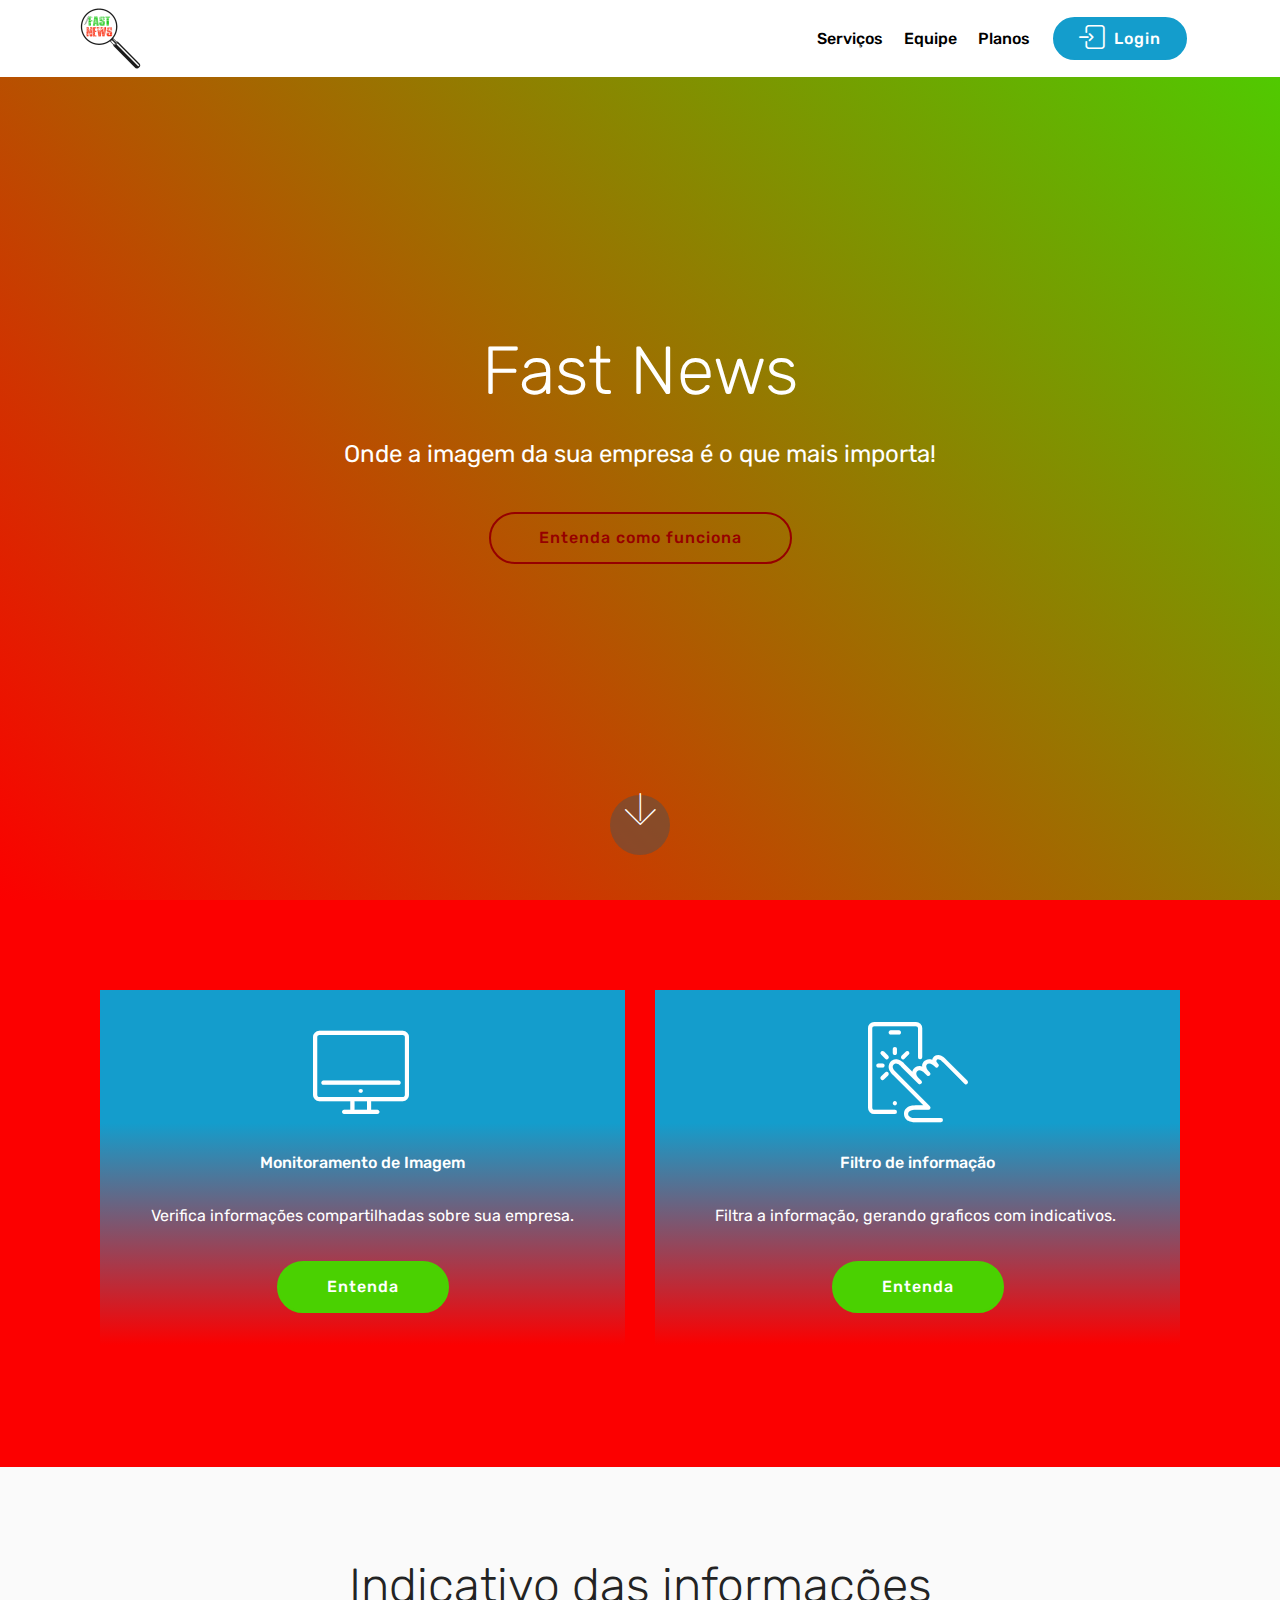
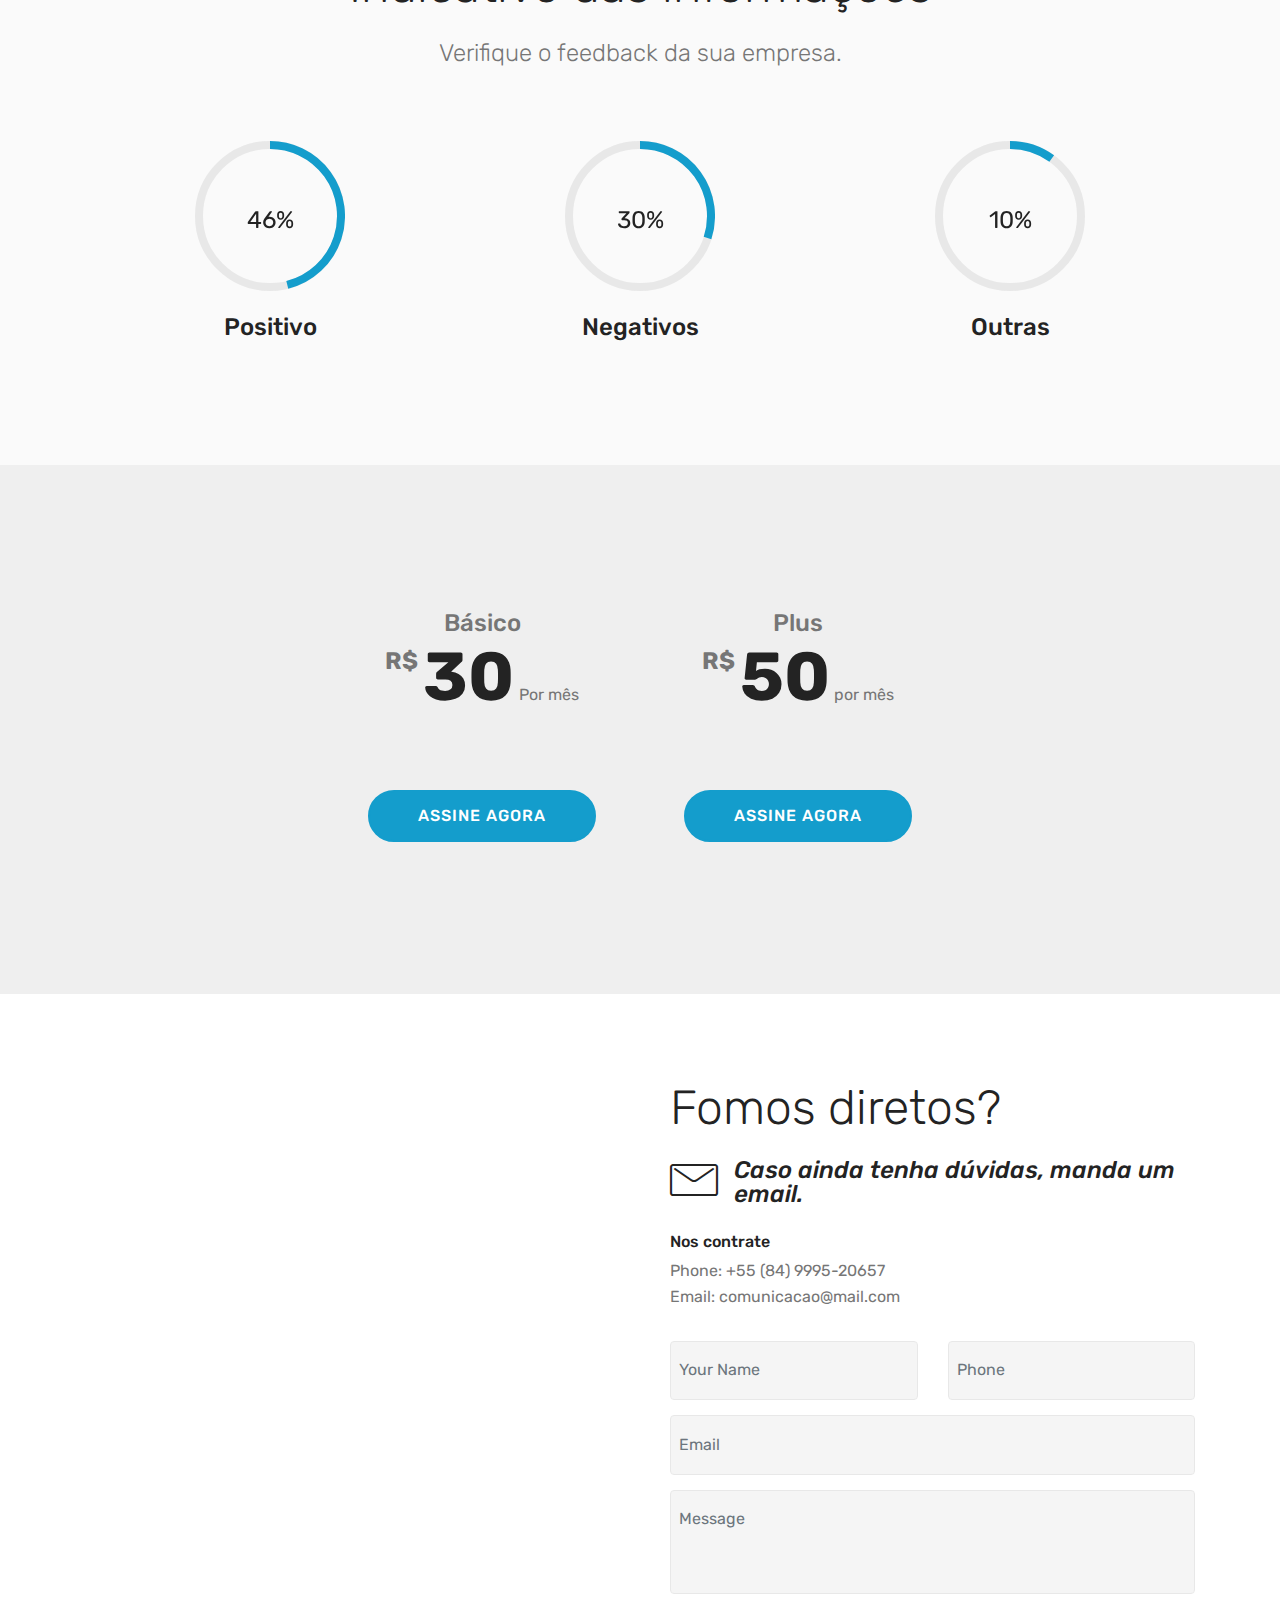
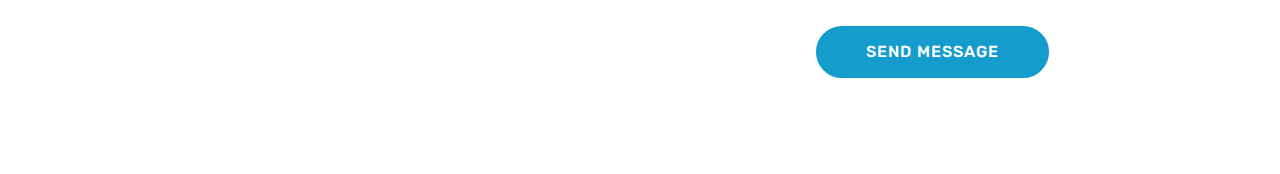
==== index.html @ 72192be5 "create github pages" ====
<!DOCTYPE html>
<html >
<head>
  <!-- Site made with Mobirise Website Builder v4.7.8, https://mobirise.com -->
  <meta charset="UTF-8">
  <meta http-equiv="X-UA-Compatible" content="IE=edge">
  <meta name="generator" content="Mobirise v4.7.8, mobirise.com">
  <meta name="viewport" content="width=device-width, initial-scale=1, minimum-scale=1">
  <link rel="shortcut icon" href="assets/images/espao-reservado-para-texto-1-122x122.png" type="image/x-icon">
  <meta name="description" content="">
  <title>Home</title>
  <link rel="stylesheet" href="assets/web/assets/mobirise-icons/mobirise-icons.css">
  <link rel="stylesheet" href="assets/web/assets/mobirise-icons-bold/mobirise-icons-bold.css">
  <link rel="stylesheet" href="assets/tether/tether.min.css">
  <link rel="stylesheet" href="assets/bootstrap/css/bootstrap.min.css">
  <link rel="stylesheet" href="assets/bootstrap/css/bootstrap-grid.min.css">
  <link rel="stylesheet" href="assets/bootstrap/css/bootstrap-reboot.min.css">
  <link rel="stylesheet" href="assets/dropdown/css/style.css">
  <link rel="stylesheet" href="assets/as-pie-progress/css/progress.min.css">
  <link rel="stylesheet" href="assets/theme/css/style.css">
  <link rel="stylesheet" href="assets/mobirise/css/mbr-additional.css" type="text/css">
  
  
  
</head>
<body>
  <section class="menu cid-rvyR8VO59n" once="menu" id="menu2-a">

    

    <nav class="navbar navbar-expand beta-menu navbar-dropdown align-items-center navbar-fixed-top navbar-toggleable-sm">
        <button class="navbar-toggler navbar-toggler-right" type="button" data-toggle="collapse" data-target="#navbarSupportedContent" aria-controls="navbarSupportedContent" aria-expanded="false" aria-label="Toggle navigation">
            <div class="hamburger">
                <span></span>
                <span></span>
                <span></span>
                <span></span>
            </div>
        </button>
        <div class="menu-logo">
            <div class="navbar-brand">
                <span class="navbar-logo">
                    <a href="https://mobirise.com">
                        <img src="assets/images/espao-reservado-para-texto-1-122x122.png" alt="Mobirise" title="" style="height: 3.8rem;">
                    </a>
                </span>
                
            </div>
        </div>
        <div class="collapse navbar-collapse" id="navbarSupportedContent">
            <ul class="navbar-nav nav-dropdown" data-app-modern-menu="true"><li class="nav-item">
                    <a class="nav-link link text-black display-4" href="index.html#features8-e">
                        Serviços</a>
                </li>
                <li class="nav-item">
                    <a class="nav-link link text-black display-4" href="https://mobirise.com">Equipe</a>
                </li><li class="nav-item"><a class="nav-link link text-black display-4" href="https://mobirise.com">Planos</a></li></ul>
            <div class="navbar-buttons mbr-section-btn"><a class="btn btn-sm btn-primary display-4" href="page2.html"><span class="mbrib-login mbr-iconfont mbr-iconfont-btn"></span>
                    Login</a></div>
        </div>
    </nav>
</section>

<section class="engine"><a href="https://mobirise.me/t">free amp template</a></section><section class="header5 cid-rvyQSeXE10 mbr-fullscreen" id="header5-9">

    

    
    <div class="container">
        <div class="row justify-content-center">
            <div class="mbr-white col-md-10">
                <h1 class="mbr-section-title align-center pb-3 mbr-fonts-style display-1">
                    Fast News</h1>
                <p class="mbr-text align-center display-5 pb-3 mbr-fonts-style">Onde a imagem da sua empresa é o que mais importa!</p>
                <div class="mbr-section-btn align-center"><a class="btn btn-md btn-success-outline display-4" href="https://mobirise.com">Entenda como funciona</a></div>
            </div>
        </div>
    </div>

    <div class="mbr-arrow hidden-sm-down" aria-hidden="true">
        <a href="#next">
            <i class="mbri-down mbr-iconfont"></i>
        </a>
    </div>
</section>

<section class="features8 cid-rvyTvuFlKo" id="features8-e">

    

    

    <div class="container">
        <div class="media-container-row">

            <div class="card  col-12 col-md-6">
                <div class="card-img">
                    <span class="mbri-desktop mbr-iconfont"></span>
                </div>
                <div class="card-box align-center">
                    <h4 class="card-title mbr-fonts-style display-7">Monitoramento de Imagem</h4>
                    <p class="mbr-text mbr-fonts-style display-7">Verifica informações compartilhadas sobre sua empresa.</p>
                    <div class="mbr-section-btn text-center"><a href="page1.html" class="btn btn-secondary display-4" target="_blank">Entenda</a></div>
                </div>
            </div>

            <div class="card  col-12 col-md-6">
                <div class="card-img">
                    <span class="mbri-touch mbr-iconfont"></span>
                </div>
                <div class="card-box align-center">
                    <h4 class="card-title mbr-fonts-style display-7">Filtro de informação</h4>
                    <p class="mbr-text mbr-fonts-style display-7">Filtra a informação, gerando graficos com indicativos.&nbsp;</p>
                    <div class="mbr-section-btn text-center"><a href="page1.html" class="btn btn-secondary display-4">Entenda</a></div>
                </div>
            </div>

            

            
        </div>
    </div>
</section>

<section class="progress-bars3 cid-rvy4sWvHmE" id="progress-bars3-4">
 
     

    
    
    <div class="container">
        <h2 class="mbr-section-title pb-3 align-center mbr-fonts-style display-2">Indicativo das informações</h2>

        <h3 class="mbr-section-subtitle mbr-fonts-style display-5">Verifique o feedback da sua empresa.</h3>
    
        <div class="media-container-row pt-5 mt-2">
            <div class="card p-3 align-center">
                <div class="wrap">
                    <div class="pie_progress progress1" role="progressbar" data-goal="60">
                        <p class="pie_progress__number mbr-fonts-style display-5"></p>
                    </div>
                </div> 
                <div class="mbr-crt-title pt-3">
                    <h4 class="card-title py-2 mbr-fonts-style display-5">Positivo</h4>
                </div>                 
            </div>

            <div class="card p-3 align-center">
                <div class="wrap">
                    <div class="pie_progress progress2" role="progressbar" data-goal="30">
                        <p class="pie_progress__number mbr-fonts-style display-5">30%</p>
                    </div>
                </div> 
                <div class="mbr-crt-title pt-3">
                    <h4 class="card-title py-2 mbr-fonts-style display-5">Negativos</h4>
                </div>                 
            </div>

            <div class="card p-3 align-center">
                <div class="wrap">
                    <div class="pie_progress progress3" role="progressbar" data-goal="10">
                        <p class="pie_progress__number mbr-fonts-style display-5"></p>
                    </div>
                </div> 
                <div class="mbr-crt-title pt-3">
                    <h4 class="card-title py-2 mbr-fonts-style display-5">Outras</h4>
                </div>                 
            </div>

            

            

            
        </div>
</div></section>

<section class="cid-rvz2AwuQO3" id="pricing-tables2-o">

    

    

    <div class="container">
        <div class="media-container-row">

            <div class="plan col-12 mx-2 my-2 justify-content-center col-lg-6">
                <div class="plan-header text-center pt-5">
                    <h3 class="plan-title mbr-fonts-style display-5">Básico</h3>
                    <div class="plan-price">
                        <span class="price-value mbr-fonts-style display-5">R$
                        </span>
                        <span class="price-figure mbr-fonts-style display-1">
                            30</span>
                        <small class="price-term mbr-fonts-style display-7">Por mês</small>
                    </div>
                </div>
                <div class="plan-body">
                    <div class="plan-list align-center">
                        <ul class="list-group list-group-flush mbr-fonts-style display-7">
                            <li class="list-group-item"><br></li>
                        </ul>
                    </div>
                    <div class="mbr-section-btn text-center py-4 pb-5"><a href="https://mobirise.com" class="btn btn-primary display-4">ASSINE AGORA</a></div>
                </div>
            </div>

            <div class="plan col-12 mx-2 my-2 justify-content-center col-lg-6">
                <div class="plan-header text-center pt-5">
                    <h3 class="plan-title mbr-fonts-style display-5">Plus</h3>
                    <div class="plan-price">
                        <span class="price-value mbr-fonts-style display-5">R$
                        </span>
                        <span class="price-figure mbr-fonts-style display-1">50</span>
                        <small class="price-term mbr-fonts-style display-7">
                            por mês</small>
                    </div>
                </div>
                <div class="plan-body">
                    <div class="plan-list align-center">
                        <ul class="list-group list-group-flush mbr-fonts-style display-7">
                            <li class="list-group-item"><br></li>
                        </ul>
                    </div>
                    <div class="mbr-section-btn text-center py-4 pb-5"><a href="https://mobirise.com" class="btn btn-primary display-4">ASSINE AGORA</a></div>
                </div>
            </div>

            

            

        </div>
    </div>
</section>

<section class="mbr-section form4 cid-rvy4Gw2lWZ" id="form4-7">

    

    
    <div class="container">
        <div class="row">
            <div class="col-md-6">
                <div class="google-map"><iframe frameborder="0" style="border:0" src="https://www.google.com/maps/embed/v1/place?key=AIzaSyA0Dx_boXQiwvdz8sJHoYeZNVTdoWONYkU&amp;q=place_id:ChIJn6wOs6lZwokRLKy1iqRcoKw" allowfullscreen=""></iframe></div>
            </div>
            <div class="col-md-6">
                <h2 class="pb-3 align-left mbr-fonts-style display-2">Fomos diretos?</h2>
                <div>
                    <div class="icon-block pb-3">
                        <span class="icon-block__icon">
                            <span class="mbri-letter mbr-iconfont"></span>
                        </span>
                        <h4 class="icon-block__title align-left mbr-fonts-style display-5">Caso ainda tenha dúvidas, manda um email. &nbsp; &nbsp; &nbsp; &nbsp; &nbsp; &nbsp; &nbsp; &nbsp; &nbsp; &nbsp; &nbsp; &nbsp;&nbsp;</h4>
                    </div>
                    <div class="icon-contacts pb-3">
                        <h5 class="align-left mbr-fonts-style display-7">Nos contrate</h5>
                        <p class="mbr-text align-left mbr-fonts-style display-7">
                            Phone: +55 (84) 9995-20657&nbsp;<br>
                            Email: comunicacao@mail.com
                        </p>
                    </div>
                </div>
                <div data-form-type="formoid">
                    <div data-form-alert="" hidden="">
                        Thanks for filling out the form!
                    </div>
                    <form class="block mbr-form" action="https://mobirise.com/" method="post" data-form-title="Mobirise Form"><input type="hidden" name="email" data-form-email="true" value="7XKiMMpXlpI8r9iSjfx5j03VUP4z5zx4WGXvn+EgsCKGvr4nBtjDeHppDe7qPMsvtSfUFv7aDuS1c4GFySQS6CIJ7yRPTfT+sizSH+1KPOCTevb4cJmLQtVgHOD85yC5" data-form-field="Email">
                        <div class="row">
                            <div class="col-md-6 multi-horizontal" data-for="name">
                                <input type="text" class="form-control input" name="name" data-form-field="Name" placeholder="Your Name" required="" id="name-form4-7">
                            </div>
                            <div class="col-md-6 multi-horizontal" data-for="phone">
                                <input type="text" class="form-control input" name="phone" data-form-field="Phone" placeholder="Phone" required="" id="phone-form4-7">
                            </div>
                            <div class="col-md-12" data-for="email">
                                <input type="text" class="form-control input" name="email" data-form-field="Email" placeholder="Email" required="" id="email-form4-7">
                            </div>
                            <div class="col-md-12" data-for="message">
                                <textarea class="form-control input" name="message" rows="3" data-form-field="Message" placeholder="Message" style="resize:none" id="message-form4-7"></textarea>
                            </div>
                            <div class="input-group-btn col-md-12" style="margin-top: 10px;">
                                <button href="" type="submit" class="btn btn-primary btn-form display-4">SEND MESSAGE</button>
                            </div>
                        </div>
                    </form>
                </div>
            </div>
        </div>
    </div>
</section>


  <script src="assets/web/assets/jquery/jquery.min.js"></script>
  <script src="assets/popper/popper.min.js"></script>
  <script src="assets/tether/tether.min.js"></script>
  <script src="assets/bootstrap/js/bootstrap.min.js"></script>
  <script src="assets/dropdown/js/script.min.js"></script>
  <script src="assets/touchswipe/jquery.touch-swipe.min.js"></script>
  <script src="assets/as-pie-progress/jquery-as-pie-progress.min.js"></script>
  <script src="assets/smoothscroll/smooth-scroll.js"></script>
  <script src="assets/theme/js/script.js"></script>
  <script src="assets/formoid/formoid.min.js"></script>
  
  
</body>
</html>
---- assets/web/assets/mobirise-icons/mobirise-icons.css ----
@font-face {
  font-family: 'MobiriseIcons';
  src:  url('mobirise-icons.eot?spat4u');
  src:  url('mobirise-icons.eot?spat4u#iefix') format('embedded-opentype'),
    url('mobirise-icons.ttf?spat4u') format('truetype'),
    url('mobirise-icons.woff?spat4u') format('woff'),
    url('mobirise-icons.svg?spat4u#MobiriseIcons') format('svg');
  font-weight: normal;
  font-style: normal;
}

[class^="mbri-"], [class*=" mbri-"] {
  /* use !important to prevent issues with browser extensions that change fonts */
  font-family: MobiriseIcons !important;
  speak: none;
  font-style: normal;
  font-weight: normal;
  font-variant: normal;
  text-transform: none;
  line-height: 1;

  /* Better Font Rendering =========== */
  -webkit-font-smoothing: antialiased;
  -moz-osx-font-smoothing: grayscale;
}

.mbri-add-submenu:before {
  content: "\e900";
}
.mbri-alert:before {
  content: "\e901";
}
.mbri-align-center:before {
  content: "\e902";
}
.mbri-align-justify:before {
  content: "\e903";
}
.mbri-align-left:before {
  content: "\e904";
}
.mbri-align-right:before {
  content: "\e905";
}
.mbri-android:before {
  content: "\e906";
}
.mbri-apple:before {
  content: "\e907";
}
.mbri-arrow-down:before {
  content: "\e908";
}
.mbri-arrow-next:before {
  content: "\e909";
}
.mbri-arrow-prev:before {
  content: "\e90a";
}
.mbri-arrow-up:before {
  content: "\e90b";
}
.mbri-bold:before {
  content: "\e90c";
}
.mbri-bookmark:before {
  content: "\e90d";
}
.mbri-bootstrap:before {
  content: "\e90e";
}
.mbri-briefcase:before {
  content: "\e90f";
}
.mbri-browse:before {
  content: "\e910";
}
.mbri-bulleted-list:before {
  content: "\e911";
}
.mbri-calendar:before {
  content: "\e912";
}
.mbri-camera:before {
  content: "\e913";
}
.mbri-cart-add:before {
  content: "\e914";
}
.mbri-cart-full:before {
  content: "\e915";
}
.mbri-cash:before {
  content: "\e916";
}
.mbri-change-style:before {
  content: "\e917";
}
.mbri-chat:before {
  content: "\e918";
}
.mbri-clock:before {
  content: "\e919";
}
.mbri-close:before {
  content: "\e91a";
}
.mbri-cloud:before {
  content: "\e91b";
}
.mbri-code:before {
  content: "\e91c";
}
.mbri-contact-form:before {
  content: "\e91d";
}
.mbri-credit-card:before {
  content: "\e91e";
}
.mbri-cursor-click:before {
  content: "\e91f";
}
.mbri-cust-feedback:before {
  content: "\e920";
}
.mbri-database:before {
  content: "\e921";
}
.mbri-delivery:before {
  content: "\e922";
}
.mbri-desktop:before {
  content: "\e923";
}
.mbri-devices:before {
  content: "\e924";
}
.mbri-down:before {
  content: "\e925";
}
.mbri-download:before {
  content: "\e989";
}
.mbri-drag-n-drop:before {
  content: "\e927";
}
.mbri-drag-n-drop2:before {
  content: "\e928";
}
.mbri-edit:before {
  content: "\e929";
}
.mbri-edit2:before {
  content: "\e92a";
}
.mbri-error:before {
  content: "\e92b";
}
.mbri-extension:before {
  content: "\e92c";
}
.mbri-features:before {
  content: "\e92d";
}
.mbri-file:before {
  content: "\e92e";
}
.mbri-flag:before {
  content: "\e92f";
}
.mbri-folder:before {
  content: "\e930";
}
.mbri-gift:before {
  content: "\e931";
}
.mbri-github:before {
  content: "\e932";
}
.mbri-globe:before {
  content: "\e933";
}
.mbri-globe-2:before {
  content: "\e934";
}
.mbri-growing-chart:before {
  content: "\e935";
}
.mbri-hearth:before {
  content: "\e936";
}
.mbri-help:before {
  content: "\e937";
}
.mbri-home:before {
  content: "\e938";
}
.mbri-hot-cup:before {
  content: "\e939";
}
.mbri-idea:before {
  content: "\e93a";
}
.mbri-image-gallery:before {
  content: "\e93b";
}
.mbri-image-slider:before {
  content: "\e93c";
}
.mbri-info:before {
  content: "\e93d";
}
.mbri-italic:before {
  content: "\e93e";
}
.mbri-key:before {
  content: "\e93f";
}
.mbri-laptop:before {
  content: "\e940";
}
.mbri-layers:before {
  content: "\e941";
}
.mbri-left-right:before {
  content: "\e942";
}
.mbri-left:before {
  content: "\e943";
}
.mbri-letter:before {
  content: "\e944";
}
.mbri-like:before {
  content: "\e945";
}
.mbri-link:before {
  content: "\e946";
}
.mbri-lock:before {
  content: "\e947";
}
.mbri-login:before {
  content: "\e948";
}
.mbri-logout:before {
  content: "\e949";
}
.mbri-magic-stick:before {
  content: "\e94a";
}
.mbri-map-pin:before {
  content: "\e94b";
}
.mbri-menu:before {
  content: "\e94c";
}
.mbri-mobile:before {
  content: "\e94d";
}
.mbri-mobile2:before {
  content: "\e94e";
}
.mbri-mobirise:before {
  content: "\e94f";
}
.mbri-more-horizontal:before {
  content: "\e950";
}
.mbri-more-vertical:before {
  content: "\e951";
}
.mbri-music:before {
  content: "\e952";
}
.mbri-new-file:before {
  content: "\e953";
}
.mbri-numbered-list:before {
  content: "\e954";
}
.mbri-opened-folder:before {
  content: "\e955";
}
.mbri-pages:before {
  content: "\e956";
}
.mbri-paper-plane:before {
  content: "\e957";
}
.mbri-paperclip:before {
  content: "\e958";
}
.mbri-photo:before {
  content: "\e959";
}
.mbri-photos:before {
  content: "\e95a";
}
.mbri-pin:before {
  content: "\e95b";
}
.mbri-play:before {
  content: "\e95c";
}
.mbri-plus:before {
  content: "\e95d";
}
.mbri-preview:before {
  content: "\e95e";
}
.mbri-print:before {
  content: "\e95f";
}
.mbri-protect:before {
  content: "\e960";
}
.mbri-question:before {
  content: "\e961";
}
.mbri-quote-left:before {
  content: "\e962";
}
.mbri-quote-right:before {
  content: "\e963";
}
.mbri-refresh:before {
  content: "\e964";
}
.mbri-responsive:before {
  content: "\e965";
}
.mbri-right:before {
  content: "\e966";
}
.mbri-rocket:before {
  content: "\e967";
}
.mbri-sad-face:before {
  content: "\e968";
}
.mbri-sale:before {
  content: "\e969";
}
.mbri-save:before {
  content: "\e96a";
}
.mbri-search:before {
  content: "\e96b";
}
.mbri-setting:before {
  content: "\e96c";
}
.mbri-setting2:before {
  content: "\e96d";
}
.mbri-setting3:before {
  content: "\e96e";
}
.mbri-share:before {
  content: "\e96f";
}
.mbri-shopping-bag:before {
  content: "\e970";
}
.mbri-shopping-basket:before {
  content: "\e971";
}
.mbri-shopping-cart:before {
  content: "\e972";
}
.mbri-sites:before {
  content: "\e973";
}
.mbri-smile-face:before {
  content: "\e974";
}
.mbri-speed:before {
  content: "\e975";
}
.mbri-star:before {
  content: "\e976";
}
.mbri-success:before {
  content: "\e977";
}
.mbri-sun:before {
  content: "\e978";
}
.mbri-sun2:before {
  content: "\e979";
}
.mbri-tablet:before {
  content: "\e97a";
}
.mbri-tablet-vertical:before {
  content: "\e97b";
}
.mbri-target:before {
  content: "\e97c";
}
.mbri-timer:before {
  content: "\e97d";
}
.mbri-to-ftp:before {
  content: "\e97e";
}
.mbri-to-local-drive:before {
  content: "\e97f";
}
.mbri-touch-swipe:before {
  content: "\e980";
}
.mbri-touch:before {
  content: "\e981";
}
.mbri-trash:before {
  content: "\e982";
}
.mbri-underline:before {
  content: "\e983";
}
.mbri-unlink:before {
  content: "\e984";
}
.mbri-unlock:before {
  content: "\e985";
}
.mbri-up-down:before {
  content: "\e986";
}
.mbri-up:before {
  content: "\e987";
}
.mbri-update:before {
  content: "\e988";
}
.mbri-upload:before {
 content: "\e926"; 
}
.mbri-user:before {
  content: "\e98a";
}
.mbri-user2:before {
  content: "\e98b";
}
.mbri-users:before {
  content: "\e98c";
}
.mbri-video:before {
  content: "\e98d";
}
.mbri-video-play:before {
  content: "\e98e";
}
.mbri-watch:before {
  content: "\e98f";
}
.mbri-website-theme:before {
  content: "\e990";
}
.mbri-wifi:before {
  content: "\e991";
}
.mbri-windows:before {
  content: "\e992";
}
.mbri-zoom-out:before {
  content: "\e993";
}
.mbri-redo:before {
  content: "\e994";
}
.mbri-undo:before {
  content: "\e995";
}
---- assets/web/assets/mobirise-icons-bold/mobirise-icons-bold.css ----
@font-face {
  font-family: 'mobirise-icons-bold';
  src:  url('mobirise-icons-bold.eot?m1l4yr');
  src:  url('mobirise-icons-bold.eot?m1l4yr#iefix') format('embedded-opentype'),
    url('mobirise-icons-bold.ttf?m1l4yr') format('truetype'),
    url('mobirise-icons-bold.woff?m1l4yr') format('woff'),
    url('mobirise-icons-bold.svg?m1l4yr#mobirise-icons-bold') format('svg');
  font-weight: normal;
  font-style: normal;
}

[class^="mbrib-"], [class*="mbrib-"] {
  /* use !important to prevent issues with browser extensions that change fonts */
  font-family: 'mobirise-icons-bold' !important;
  speak: none;
  font-style: normal;
  font-weight: normal;
  font-variant: normal;
  text-transform: none;
  line-height: 1;

  /* Better Font Rendering =========== */
  -webkit-font-smoothing: antialiased;
  -moz-osx-font-smoothing: grayscale;
}

.mbrib-add-submenu:before {
  content: "\e900";
}
.mbrib-alert:before {
  content: "\e901";
}
.mbrib-align-center:before {
  content: "\e902";
}
.mbrib-align-justify:before {
  content: "\e903";
}
.mbrib-align-left:before {
  content: "\e904";
}
.mbrib-align-right:before {
  content: "\e905";
}
.mbrib-android:before {
  content: "\e906";
}
.mbrib-apple:before {
  content: "\e907";
}
.mbrib-arrow-down:before {
  content: "\e908";
}
.mbrib-arrow-next:before {
  content: "\e909";
}
.mbrib-arrow-prev:before {
  content: "\e90a";
}
.mbrib-arrow-up:before {
  content: "\e90b";
}
.mbrib-bold:before {
  content: "\e90c";
}
.mbrib-bookmark:before {
  content: "\e90d";
}
.mbrib-bootstrap:before {
  content: "\e90e";
}
.mbrib-briefcase:before {
  content: "\e90f";
}
.mbrib-browse:before {
  content: "\e910";
}
.mbrib-bulleted-list:before {
  content: "\e911";
}
.mbrib-calendar:before {
  content: "\e912";
}
.mbrib-camera:before {
  content: "\e913";
}
.mbrib-cart-add:before {
  content: "\e914";
}
.mbrib-cart-full:before {
  content: "\e915";
}
.mbrib-cash:before {
  content: "\e916";
}
.mbrib-change-style:before {
  content: "\e917";
}
.mbrib-chat:before {
  content: "\e918";
}
.mbrib-clock:before {
  content: "\e919";
}
.mbrib-close:before {
  content: "\e91a";
}
.mbrib-cloud:before {
  content: "\e91b";
}
.mbrib-code:before {
  content: "\e91c";
}
.mbrib-contact-form:before {
  content: "\e91d";
}
.mbrib-credit-card:before {
  content: "\e91e";
}
.mbrib-cursor-click:before {
  content: "\e91f";
}
.mbrib-cust-feedback:before {
  content: "\e920";
}
.mbrib-database:before {
  content: "\e921";
}
.mbrib-delivery:before {
  content: "\e922";
}
.mbrib-desktop:before {
  content: "\e923";
}
.mbrib-devices:before {
  content: "\e924";
}
.mbrib-down:before {
  content: "\e925";
}
.mbrib-download:before {
  content: "\e926";
}
.mbrib-drag-n-drop:before {
  content: "\e927";
}
.mbrib-drag-n-drop2:before {
  content: "\e928";
}
.mbrib-edit:before {
  content: "\e929";
}
.mbrib-edit2:before {
  content: "\e92a";
}
.mbrib-error:before {
  content: "\e92b";
}
.mbrib-extension:before {
  content: "\e92c";
}
.mbrib-features:before {
  content: "\e92d";
}
.mbrib-file:before {
  content: "\e92e";
}
.mbrib-flag:before {
  content: "\e92f";
}
.mbrib-folder:before {
  content: "\e930";
}
.mbrib-gift:before {
  content: "\e931";
}
.mbrib-github:before {
  content: "\e932";
}
.mbrib-globe-2:before {
  content: "\e933";
}
.mbrib-globe:before {
  content: "\e934";
}
.mbrib-growing-chart:before {
  content: "\e935";
}
.mbrib-hearth:before {
  content: "\e936";
}
.mbrib-help:before {
  content: "\e937";
}
.mbrib-home:before {
  content: "\e938";
}
.mbrib-hot-cup:before {
  content: "\e939";
}
.mbrib-idea:before {
  content: "\e93a";
}
.mbrib-image-gallery:before {
  content: "\e93b";
}
.mbrib-image-slider:before {
  content: "\e93c";
}
.mbrib-info:before {
  content: "\e93d";
}
.mbrib-italic:before {
  content: "\e93e";
}
.mbrib-key:before {
  content: "\e93f";
}
.mbrib-laptop:before {
  content: "\e940";
}
.mbrib-layers:before {
  content: "\e941";
}
.mbrib-left-right:before {
  content: "\e942";
}
.mbrib-left:before {
  content: "\e943";
}
.mbrib-letter:before {
  content: "\e944";
}
.mbrib-like:before {
  content: "\e945";
}
.mbrib-link:before {
  content: "\e946";
}
.mbrib-lock:before {
  content: "\e947";
}
.mbrib-login:before {
  content: "\e948";
}
.mbrib-logout:before {
  content: "\e949";
}
.mbrib-magic-stick:before {
  content: "\e94a";
}
.mbrib-map-pin:before {
  content: "\e94b";
}
.mbrib-menu:before {
  content: "\e94c";
}
.mbrib-mobile:before {
  content: "\e94d";
}
.mbrib-mobile2:before {
  content: "\e94e";
}
.mbrib-mobirise:before {
  content: "\e94f";
}
.mbrib-more-horizontal:before {
  content: "\e950";
}
.mbrib-more-vertical:before {
  content: "\e951";
}
.mbrib-music:before {
  content: "\e952";
}
.mbrib-new-file:before {
  content: "\e953";
}
.mbrib-numbered-list:before {
  content: "\e954";
}
.mbrib-opened-folder:before {
  content: "\e955";
}
.mbrib-pages:before {
  content: "\e956";
}
.mbrib-paper-plane:before {
  content: "\e957";
}
.mbrib-paperclip:before {
  content: "\e958";
}
.mbrib-photo:before {
  content: "\e959";
}
.mbrib-photos:before {
  content: "\e95a";
}
.mbrib-pin:before {
  content: "\e95b";
}
.mbrib-play:before {
  content: "\e95c";
}
.mbrib-plus:before {
  content: "\e95d";
}
.mbrib-preview:before {
  content: "\e95e";
}
.mbrib-print:before {
  content: "\e95f";
}
.mbrib-protect:before {
  content: "\e960";
}
.mbrib-question:before {
  content: "\e961";
}
.mbrib-quote-left:before {
  content: "\e962";
}
.mbrib-quote-right:before {
  content: "\e963";
}
.mbrib-redo:before {
  content: "\e964";
}
.mbrib-refresh:before {
  content: "\e965";
}
.mbrib-responsive:before {
  content: "\e966";
}
.mbrib-right:before {
  content: "\e967";
}
.mbrib-rocket:before {
  content: "\e968";
}
.mbrib-sad-face:before {
  content: "\e969";
}
.mbrib-sale:before {
  content: "\e96a";
}
.mbrib-save:before {
  content: "\e96b";
}
.mbrib-search:before {
  content: "\e96c";
}
.mbrib-setting:before {
  content: "\e96d";
}
.mbrib-setting2:before {
  content: "\e96e";
}
.mbrib-setting3:before {
  content: "\e96f";
}
.mbrib-share:before {
  content: "\e970";
}
.mbrib-shopping-bag:before {
  content: "\e971";
}
.mbrib-shopping-basket:before {
  content: "\e972";
}
.mbrib-shopping-cart:before {
  content: "\e973";
}
.mbrib-sites:before {
  content: "\e974";
}
.mbrib-smile-face:before {
  content: "\e975";
}
.mbrib-speed:before {
  content: "\e976";
}
.mbrib-star:before {
  content: "\e977";
}
.mbrib-success:before {
  content: "\e978";
}
.mbrib-sun:before {
  content: "\e979";
}
.mbrib-sun2:before {
  content: "\e97a";
}
.mbrib-tablet-vertical:before {
  content: "\e97b";
}
.mbrib-tablet:before {
  content: "\e97c";
}
.mbrib-target:before {
  content: "\e97d";
}
.mbrib-timer:before {
  content: "\e97e";
}
.mbrib-to-ftp:before {
  content: "\e97f";
}
.mbrib-to-local-drive:before {
  content: "\e980";
}
.mbrib-touch-swipe:before {
  content: "\e981";
}
.mbrib-touch:before {
  content: "\e982";
}
.mbrib-trash:before {
  content: "\e983";
}
.mbrib-underline:before {
  content: "\e984";
}
.mbrib-undo:before {
  content: "\e985";
}
.mbrib-unlink:before {
  content: "\e986";
}
.mbrib-unlock:before {
  content: "\e987";
}
.mbrib-up-down:before {
  content: "\e988";
}
.mbrib-up:before {
  content: "\e989";
}
.mbrib-update:before {
  content: "\e98a";
}
.mbrib-upload:before {
  content: "\e98b";
}
.mbrib-user:before {
  content: "\e98c";
}
.mbrib-user2:before {
  content: "\e98d";
}
.mbrib-users:before {
  content: "\e98e";
}
.mbrib-video-play:before {
  content: "\e98f";
}
.mbrib-video:before {
  content: "\e990";
}
.mbrib-watch:before {
  content: "\e991";
}
.mbrib-website-theme:before {
  content: "\e992";
}
.mbrib-wifi:before {
  content: "\e993";
}
.mbrib-windows:before {
  content: "\e994";
}
.mbrib-zoom-out:before {
  content: "\e995";
}
---- assets/dropdown/css/style.css ----
.navbar-dropdown {
  left: 0;
  padding: 0;
  position: absolute;
  right: 0;
  top: 0;
  transition: all 0.45s ease;
  z-index: 1030;
  background: #282828; }
  .navbar-dropdown .navbar-logo {
    margin-right: 0.8rem;
    transition: margin 0.3s ease-in-out;
    vertical-align: middle; }
    .navbar-dropdown .navbar-logo img {
      height: 3.125rem;
      transition: all 0.3s ease-in-out; }
    .navbar-dropdown .navbar-logo.mbr-iconfont {
      font-size: 3.125rem;
      line-height: 3.125rem; }
  .navbar-dropdown .navbar-caption {
    font-weight: 700;
    white-space: normal;
    vertical-align: -4px;
    line-height: 3.125rem !important; }
    .navbar-dropdown .navbar-caption, .navbar-dropdown .navbar-caption:hover {
      color: inherit;
      text-decoration: none; }
  .navbar-dropdown .mbr-iconfont + .navbar-caption {
    vertical-align: -1px; }
  .navbar-dropdown.navbar-fixed-top {
    position: fixed; }
  .navbar-dropdown .navbar-brand span {
    vertical-align: -4px; }
  .navbar-dropdown.bg-color.transparent {
    background: none; }
  .navbar-dropdown.navbar-short .navbar-brand {
    padding: 0.625rem 0; }
    .navbar-dropdown.navbar-short .navbar-brand span {
      vertical-align: -1px; }
  .navbar-dropdown.navbar-short .navbar-caption {
    line-height: 2.375rem !important;
    vertical-align: -2px; }
  .navbar-dropdown.navbar-short .navbar-logo {
    margin-right: 0.5rem; }
    .navbar-dropdown.navbar-short .navbar-logo img {
      height: 2.375rem; }
    .navbar-dropdown.navbar-short .navbar-logo.mbr-iconfont {
      font-size: 2.375rem;
      line-height: 2.375rem; }
  .navbar-dropdown.navbar-short .mbr-table-cell {
    height: 3.625rem; }
  .navbar-dropdown .navbar-close {
    left: 0.6875rem;
    position: fixed;
    top: 0.75rem;
    z-index: 1000; }
  .navbar-dropdown .hamburger-icon {
    content: "";
    display: inline-block;
    vertical-align: middle;
    width: 16px;
    -webkit-box-shadow: 0 -6px 0 1px #282828,0 0 0 1px #282828,0 6px 0 1px #282828;
    -moz-box-shadow: 0 -6px 0 1px #282828,0 0 0 1px #282828,0 6px 0 1px #282828;
    box-shadow: 0 -6px 0 1px #282828,0 0 0 1px #282828,0 6px 0 1px #282828; }

.dropdown-menu .dropdown-toggle[data-toggle="dropdown-submenu"]::after {
  border-bottom: 0.35em solid transparent;
  border-left: 0.35em solid;
  border-right: 0;
  border-top: 0.35em solid transparent;
  margin-left: 0.3rem; }

.dropdown-menu .dropdown-item:focus {
  outline: 0; }

.nav-dropdown {
  font-size: 0.75rem;
  font-weight: 500;
  height: auto !important; }
  .nav-dropdown .nav-btn {
    padding-left: 1rem; }
  .nav-dropdown .link {
    margin: .667em 1.667em;
    font-weight: 500;
    padding: 0;
    transition: color .2s ease-in-out; }
    .nav-dropdown .link.dropdown-toggle {
      margin-right: 2.583em; }
      .nav-dropdown .link.dropdown-toggle::after {
        margin-left: .25rem;
        border-top: 0.35em solid;
        border-right: 0.35em solid transparent;
        border-left: 0.35em solid transparent;
        border-bottom: 0; }
      .nav-dropdown .link.dropdown-toggle[aria-expanded="true"] {
        margin: 0;
        padding: 0.667em 3.263em  0.667em 1.667em; }
  .nav-dropdown .link::after,
  .nav-dropdown .dropdown-item::after {
    color: inherit; }
  .nav-dropdown .btn {
    font-size: 0.75rem;
    font-weight: 700;
    letter-spacing: 0;
    margin-bottom: 0;
    padding-left: 1.25rem;
    padding-right: 1.25rem; }
  .nav-dropdown .dropdown-menu {
    border-radius: 0;
    border: 0;
    left: 0;
    margin: 0;
    padding-bottom: 1.25rem;
    padding-top: 1.25rem;
    position: relative; }
  .nav-dropdown .dropdown-submenu {
    margin-left: 0.125rem;
    top: 0; }
  .nav-dropdown .dropdown-item {
    font-weight: 500;
    line-height: 2;
    padding: 0.3846em 4.615em 0.3846em 1.5385em;
    position: relative;
    transition: color .2s ease-in-out, background-color .2s ease-in-out; }
    .nav-dropdown .dropdown-item::after {
      margin-top: -0.3077em;
      position: absolute;
      right: 1.1538em;
      top: 50%; }
    .nav-dropdown .dropdown-item:focus, .nav-dropdown .dropdown-item:hover {
      background: none; }

@media (max-width: 767px) {
  .nav-dropdown.navbar-toggleable-sm {
    bottom: 0;
    display: none;
    left: 0;
    overflow-x: hidden;
    position: fixed;
    top: 0;
    transform: translateX(-100%);
    -ms-transform: translateX(-100%);
    -webkit-transform: translateX(-100%);
    width: 18.75rem;
    z-index: 999; } }
.nav-dropdown.navbar-toggleable-xl {
  bottom: 0;
  display: none;
  left: 0;
  overflow-x: hidden;
  position: fixed;
  top: 0;
  transform: translateX(-100%);
  -ms-transform: translateX(-100%);
  -webkit-transform: translateX(-100%);
  width: 18.75rem;
  z-index: 999; }

.nav-dropdown-sm {
  display: block !important;
  overflow-x: hidden;
  overflow: auto;
  padding-top: 3.875rem; }
  .nav-dropdown-sm::after {
    content: "";
    display: block;
    height: 3rem;
    width: 100%; }
  .nav-dropdown-sm.collapse.in ~ .navbar-close {
    display: block !important; }
  .nav-dropdown-sm.collapsing, .nav-dropdown-sm.collapse.in {
    transform: translateX(0);
    -ms-transform: translateX(0);
    -webkit-transform: translateX(0);
    transition: all 0.25s ease-out;
    -webkit-transition: all 0.25s ease-out;
    background: #282828; }
  .nav-dropdown-sm.collapsing[aria-expanded="false"] {
    transform: translateX(-100%);
    -ms-transform: translateX(-100%);
    -webkit-transform: translateX(-100%); }
  .nav-dropdown-sm .nav-item {
    display: block;
    margin-left: 0 !important;
    padding-left: 0; }
  .nav-dropdown-sm .link,
  .nav-dropdown-sm .dropdown-item {
    border-top: 1px dotted rgba(255, 255, 255, 0.1);
    font-size: 0.8125rem;
    line-height: 1.6;
    margin: 0 !important;
    padding: 0.875rem 2.4rem 0.875rem 1.5625rem !important;
    position: relative;
    white-space: normal; }
    .nav-dropdown-sm .link:focus, .nav-dropdown-sm .link:hover,
    .nav-dropdown-sm .dropdown-item:focus,
    .nav-dropdown-sm .dropdown-item:hover {
      background: rgba(0, 0, 0, 0.2) !important;
      color: #c0a375; }
  .nav-dropdown-sm .nav-btn {
    position: relative;
    padding: 1.5625rem 1.5625rem 0 1.5625rem; }
    .nav-dropdown-sm .nav-btn::before {
      border-top: 1px dotted rgba(255, 255, 255, 0.1);
      content: "";
      left: 0;
      position: absolute;
      top: 0;
      width: 100%; }
    .nav-dropdown-sm .nav-btn + .nav-btn {
      padding-top: 0.625rem; }
      .nav-dropdown-sm .nav-btn + .nav-btn::before {
        display: none; }
  .nav-dropdown-sm .btn {
    padding: 0.625rem 0; }
  .nav-dropdown-sm .dropdown-toggle[data-toggle="dropdown-submenu"]::after {
    margin-left: .25rem;
    border-top: 0.35em solid;
    border-right: 0.35em solid transparent;
    border-left: 0.35em solid transparent;
    border-bottom: 0; }
  .nav-dropdown-sm .dropdown-toggle[data-toggle="dropdown-submenu"][aria-expanded="true"]::after {
    border-top: 0;
    border-right: 0.35em solid transparent;
    border-left: 0.35em solid transparent;
    border-bottom: 0.35em solid; }
  .nav-dropdown-sm .dropdown-menu {
    margin: 0;
    padding: 0;
    position: relative;
    top: 0;
    left: 0;
    width: 100%;
    border: 0;
    float: none;
    border-radius: 0;
    background: none; }
  .nav-dropdown-sm .dropdown-submenu {
    left: 100%;
    margin-left: 0.125rem;
    margin-top: -1.25rem;
    top: 0; }

.navbar-toggleable-sm .nav-dropdown .dropdown-menu {
  position: absolute; }

.navbar-toggleable-sm .nav-dropdown .dropdown-submenu {
  left: 100%;
  margin-left: 0.125rem;
  margin-top: -1.25rem;
  top: 0; }

.navbar-toggleable-sm.opened .nav-dropdown .dropdown-menu {
  position: relative; }

.navbar-toggleable-sm.opened .nav-dropdown .dropdown-submenu {
  left: 0;
  margin-left: 00rem;
  margin-top: 0rem;
  top: 0; }

.is-builder .nav-dropdown.collapsing {
  transition: none !important; }

/*# sourceMappingURL=style.css.map */
---- assets/as-pie-progress/css/progress.min.css ----
/**
* jQuery asPieProgress
* A jQuery plugin that animate the progress bar
* Compiled: Fri Sep 02 2016 14:07:00 GMT+0800 (CST)
* @version v0.3.4
* @link https://github.com/amazingSurge/jquery-asPieProgress
* @copyright LGPL-3.0
*/
.pie_progress{position:relative;text-align:center;-webkit-transform-style:preserve-3d;transform-style:preserve-3d}.pie_progress svg{margin:0 auto}.pie_progress__content,.pie_progress__icon,.pie_progress__label,.pie_progress__number{position:absolute;top:50%;left:0;width:100%;-webkit-transform:translateY(-50%);-ms-transform:translateY(-50%);transform:translateY(-50%)}.pie_progress__number{font-size:42px}.pie_progress__label{margin-top:32px;font-size:12px}.pie_progress__svg{position:relative;display:inline-block;width:100%;padding-bottom:100%;overflow:hidden;vertical-align:middle}.pie_progress__svg svg{position:absolute;top:0;left:0;display:inline-block}
---- assets/theme/css/style.css ----
/*!
 * Mobirise v4 theme (https://mobirise.com/)
 * Copyright 2017 Mobirise
 */
section {
  background-color: #eeeeee; }

section,
.container,
.container-fluid {
  position: relative;
  word-wrap: break-word; }

a.mbr-iconfont:hover {
  text-decoration: none; }

.article .lead p, .article .lead ul, .article .lead ol, .article .lead pre, .article .lead blockquote {
  margin-bottom: 0; }

a {
  font-style: normal;
  font-weight: 400;
  cursor: pointer; }
  a, a:hover {
    text-decoration: none; }

figure {
  margin-bottom: 0; }

body {
  color: #232323; }

h1, h2, h3, h4, h5, h6,
.h1, .h2, .h3, .h4, .h5, .h6,
.display-1, .display-2, .display-3, .display-4 {
  line-height: 1;
  word-break: break-word;
  word-wrap: break-word; }

b, strong {
  font-weight: bold; }

blockquote {
  padding: 10px 0 10px 20px;
  position: relative;
  border-left: 2px solid;
  border-color: #ff3366; }

input:-webkit-autofill, input:-webkit-autofill:hover, input:-webkit-autofill:focus, input:-webkit-autofill:active {
  transition-delay: 9999s;
  transition-property: background-color, color; }

textarea[type="hidden"] {
  display: none; }

body {
  position: relative; }

section {
  background-position: 50% 50%;
  background-repeat: no-repeat;
  background-size: cover; }
  section .mbr-background-video,
  section .mbr-background-video-preview {
    position: absolute;
    bottom: 0;
    left: 0;
    right: 0;
    top: 0; }

.hidden {
  visibility: hidden; }

.mbr-z-index20 {
  z-index: 20; }

/*! Base colors */
.mbr-white {
  color: #ffffff; }

.mbr-black {
  color: #000000; }

.mbr-bg-white {
  background-color: #ffffff; }

.mbr-bg-black {
  background-color: #000000; }

/*! Text-aligns */
.align-left {
  text-align: left; }

.align-center {
  text-align: center; }

.align-right {
  text-align: right; }

@media (max-width: 767px) {
  .align-left, .align-center, .align-right, .mbr-section-btn, .mbr-section-title {
    text-align: center; } }
/*! Font-weight  */
.mbr-light {
  font-weight: 300; }

.mbr-regular {
  font-weight: 400; }

.mbr-semibold {
  font-weight: 500; }

.mbr-bold {
  font-weight: 700; }

/*! Media  */
.media-size-item {
  -webkit-flex: 1 1 auto;
  -moz-flex: 1 1 auto;
  -ms-flex: 1 1 auto;
  -o-flex: 1 1 auto;
  flex: 1 1 auto; }

.media-content {
  -webkit-flex-basis: 100%;
  flex-basis: 100%; }

.media-container-row {
  display: -ms-flexbox;
  display: -webkit-flex;
  display: flex;
  -webkit-flex-direction: row;
  -ms-flex-direction: row;
  flex-direction: row;
  -webkit-flex-wrap: wrap;
  -ms-flex-wrap: wrap;
  flex-wrap: wrap;
  -webkit-justify-content: center;
  -ms-flex-pack: center;
  justify-content: center;
  -webkit-align-content: center;
  -ms-flex-line-pack: center;
  align-content: center;
  -webkit-align-items: start;
  -ms-flex-align: start;
  align-items: start; }
  .media-container-row .media-size-item {
    width: 400px; }

.media-container-column {
  display: -ms-flexbox;
  display: -webkit-flex;
  display: flex;
  -webkit-flex-direction: column;
  -ms-flex-direction: column;
  flex-direction: column;
  -webkit-flex-wrap: wrap;
  -ms-flex-wrap: wrap;
  flex-wrap: wrap;
  -webkit-justify-content: center;
  -ms-flex-pack: center;
  justify-content: center;
  -webkit-align-content: center;
  -ms-flex-line-pack: center;
  align-content: center;
  -webkit-align-items: stretch;
  -ms-flex-align: stretch;
  align-items: stretch; }
  .media-container-column > * {
    width: 100%; }

@media (min-width: 992px) {
  .media-container-row {
    -webkit-flex-wrap: nowrap;
    -ms-flex-wrap: nowrap;
    flex-wrap: nowrap; } }
figure {
  overflow: hidden; }

figure[mbr-media-size] {
  transition: width 0.1s; }

.mbr-figure img, .mbr-figure iframe {
  display: block;
  width: 100%; }

.card {
  background-color: transparent;
  border: none; }

.card-img {
  text-align: center;
  flex-shrink: 0; }

.media {
  max-width: 100%;
  margin: 0 auto; }

.mbr-figure {
  -ms-flex-item-align: center;
  -ms-grid-row-align: center;
  -webkit-align-self: center;
  align-self: center; }

.media-container > div {
  max-width: 100%; }

.mbr-figure img, .card-img img {
  width: 100%; }

@media (max-width: 991px) {
  .media-size-item {
    width: auto !important; }

  .media {
    width: auto; }

  .mbr-figure {
    width: 100% !important; } }
/*! Buttons */
.mbr-section-btn {
  margin-left: -.25rem;
  margin-right: -.25rem;
  font-size: 0; }

nav .mbr-section-btn {
  margin-left: 0rem;
  margin-right: 0rem; }

/*! Btn icon margin */
.btn .mbr-iconfont, .btn.btn-sm .mbr-iconfont {
  cursor: pointer;
  margin-right: 0.5rem; }

.btn.btn-md .mbr-iconfont, .btn.btn-md .mbr-iconfont {
  margin-right: 0.8rem; }

.mbr-regular {
  font-weight: 400; }

.mbr-semibold {
  font-weight: 500; }

.mbr-bold {
  font-weight: 700; }

[type="submit"] {
  -webkit-appearance: none; }

/*! Full-screen */
.mbr-fullscreen .mbr-overlay {
  min-height: 100vh; }

.mbr-fullscreen {
  display: flex;
  display: -webkit-flex;
  display: -moz-flex;
  display: -ms-flex;
  display: -o-flex;
  align-items: center;
  -webkit-align-items: center;
  min-height: 100vh;
  padding-top: 3rem;
  padding-bottom: 3rem; }

/*! Map */
.map {
  height: 25rem;
  position: relative; }
  .map iframe {
    width: 100%;
    height: 100%; }

/* Form */
.form-asterisk {
  font-family: initial;
  position: absolute;
  top: -2px;
  font-weight: normal; }

/*! Scroll to top arrow */
.mbr-arrow-up {
  bottom: 25px;
  right: 90px;
  position: fixed;
  text-align: right;
  z-index: 5000;
  color: #ffffff;
  font-size: 32px;
  transform: rotate(180deg);
  -webkit-transform: rotate(180deg); }

.mbr-arrow-up a {
  background: rgba(0, 0, 0, 0.2);
  border-radius: 3px;
  color: #fff;
  display: inline-block;
  height: 60px;
  width: 60px;
  outline-style: none !important;
  position: relative;
  text-decoration: none;
  transition: all .3s ease-in-out;
  cursor: pointer;
  text-align: center; }
  .mbr-arrow-up a:hover {
    background-color: rgba(0, 0, 0, 0.4); }
  .mbr-arrow-up a i {
    line-height: 60px; }

.mbr-arrow-up-icon {
  display: block;
  color: #fff; }

.mbr-arrow-up-icon::before {
  content: "\203a";
  display: inline-block;
  font-family: serif;
  font-size: 32px;
  line-height: 1;
  font-style: normal;
  position: relative;
  top: 6px;
  left: -4px;
  -webkit-transform: rotate(-90deg);
  transform: rotate(-90deg); }

/*! Arrow Down */
.mbr-arrow {
  position: absolute;
  bottom: 45px;
  left: 50%;
  width: 60px;
  height: 60px;
  cursor: pointer;
  background-color: rgba(80, 80, 80, 0.5);
  border-radius: 50%;
  -webkit-transform: translateX(-50%);
  transform: translateX(-50%); }
  .mbr-arrow > a {
    display: inline-block;
    text-decoration: none;
    outline-style: none;
    -webkit-animation: arrowdown 1.7s ease-in-out infinite;
    animation: arrowdown 1.7s ease-in-out infinite; }
    .mbr-arrow > a > i {
      position: absolute;
      top: -2px;
      left: 15px;
      font-size: 2rem; }

@keyframes arrowdown {
  0% {
    transform: translateY(0px);
    -webkit-transform: translateY(0px); }
  50% {
    transform: translateY(-5px);
    -webkit-transform: translateY(-5px); }
  100% {
    transform: translateY(0px);
    -webkit-transform: translateY(0px); } }
@-webkit-keyframes arrowdown {
  0% {
    transform: translateY(0px);
    -webkit-transform: translateY(0px); }
  50% {
    transform: translateY(-5px);
    -webkit-transform: translateY(-5px); }
  100% {
    transform: translateY(0px);
    -webkit-transform: translateY(0px); } }
@media (max-width: 500px) {
  .mbr-arrow-up {
    left: 50%;
    right: auto;
    transform: translateX(-50%) rotate(180deg);
    -webkit-transform: translateX(-50%) rotate(180deg); } }
/*Gradients animation*/
@keyframes gradient-animation {
  from {
    background-position: 0% 100%;
    animation-timing-function: ease-in-out; }
  to {
    background-position: 100% 0%;
    animation-timing-function: ease-in-out; } }
@-webkit-keyframes gradient-animation {
  from {
    background-position: 0% 100%;
    animation-timing-function: ease-in-out; }
  to {
    background-position: 100% 0%;
    animation-timing-function: ease-in-out; } }
.bg-gradient {
  background-size: 200% 200%;
  animation: gradient-animation 5s infinite alternate;
  -webkit-animation: gradient-animation 5s infinite alternate; }

.menu .navbar-brand {
  display: -webkit-flex; }
  .menu .navbar-brand span {
    display: flex;
    display: -webkit-flex; }
  .menu .navbar-brand .navbar-caption-wrap {
    display: -webkit-flex; }
  .menu .navbar-brand .navbar-logo img {
    display: -webkit-flex; }
@media (min-width: 768px) and (max-width: 991px) {
  .menu .navbar-toggleable-sm .navbar-nav {
    display: -webkit-box;
    display: -webkit-flex;
    display: -ms-flexbox; } }
@media (min-width: 992px) {
  .menu .navbar-nav.nav-dropdown {
    display: -webkit-flex; }
  .menu .navbar-toggleable-sm .navbar-collapse {
    display: -webkit-flex !important; } }

/*# sourceMappingURL=style.css.map */
.engine {
	position: absolute;
	text-indent: -2400px;
	text-align: center;
	padding: 0;
	top: 0;
	left: -2400px;
}
---- assets/mobirise/css/mbr-additional.css ----
@import url(https://fonts.googleapis.com/css?family=Rubik:300,300i,400,400i,500,500i,700,700i,900,900i);





body {
  font-style: normal;
  line-height: 1.5;
}
.mbr-section-title {
  font-style: normal;
  line-height: 1.2;
}
.mbr-section-subtitle {
  line-height: 1.3;
}
.mbr-text {
  font-style: normal;
  line-height: 1.6;
}
.display-1 {
  font-family: 'Rubik', sans-serif;
  font-size: 4.25rem;
}
.display-1 > .mbr-iconfont {
  font-size: 6.8rem;
}
.display-2 {
  font-family: 'Rubik', sans-serif;
  font-size: 3rem;
}
.display-2 > .mbr-iconfont {
  font-size: 4.8rem;
}
.display-4 {
  font-family: 'Rubik', sans-serif;
  font-size: 1rem;
}
.display-4 > .mbr-iconfont {
  font-size: 1.6rem;
}
.display-5 {
  font-family: 'Rubik', sans-serif;
  font-size: 1.5rem;
}
.display-5 > .mbr-iconfont {
  font-size: 2.4rem;
}
.display-7 {
  font-family: 'Rubik', sans-serif;
  font-size: 1rem;
}
.display-7 > .mbr-iconfont {
  font-size: 1.6rem;
}
/* ---- Fluid typography for mobile devices ---- */
/* 1.4 - font scale ratio ( bootstrap == 1.42857 ) */
/* 100vw - current viewport width */
/* (48 - 20)  48 == 48rem == 768px, 20 == 20rem == 320px(minimal supported viewport) */
/* 0.65 - min scale variable, may vary */
@media (max-width: 768px) {
  .display-1 {
    font-size: 3.4rem;
    font-size: calc( 2.1374999999999997rem + (4.25 - 2.1374999999999997) * ((100vw - 20rem) / (48 - 20)));
    line-height: calc( 1.4 * (2.1374999999999997rem + (4.25 - 2.1374999999999997) * ((100vw - 20rem) / (48 - 20))));
  }
  .display-2 {
    font-size: 2.4rem;
    font-size: calc( 1.7rem + (3 - 1.7) * ((100vw - 20rem) / (48 - 20)));
    line-height: calc( 1.4 * (1.7rem + (3 - 1.7) * ((100vw - 20rem) / (48 - 20))));
  }
  .display-4 {
    font-size: 0.8rem;
    font-size: calc( 1rem + (1 - 1) * ((100vw - 20rem) / (48 - 20)));
    line-height: calc( 1.4 * (1rem + (1 - 1) * ((100vw - 20rem) / (48 - 20))));
  }
  .display-5 {
    font-size: 1.2rem;
    font-size: calc( 1.175rem + (1.5 - 1.175) * ((100vw - 20rem) / (48 - 20)));
    line-height: calc( 1.4 * (1.175rem + (1.5 - 1.175) * ((100vw - 20rem) / (48 - 20))));
  }
}
/* Buttons */
.btn {
  font-weight: 500;
  border-width: 2px;
  font-style: normal;
  letter-spacing: 1px;
  margin: .4rem .8rem;
  white-space: normal;
  -webkit-transition: all 0.3s ease-in-out;
  -moz-transition: all 0.3s ease-in-out;
  transition: all 0.3s ease-in-out;
  padding: 1rem 3rem;
  border-radius: 3px;
  display: inline-flex;
  align-items: center;
  justify-content: center;
  word-break: break-word;
}
.btn-sm {
  font-weight: 500;
  letter-spacing: 1px;
  -webkit-transition: all 0.3s ease-in-out;
  -moz-transition: all 0.3s ease-in-out;
  transition: all 0.3s ease-in-out;
  padding: 0.6rem 1.5rem;
  border-radius: 3px;
}
.btn-md {
  font-weight: 500;
  letter-spacing: 1px;
  margin: .4rem .8rem !important;
  -webkit-transition: all 0.3s ease-in-out;
  -moz-transition: all 0.3s ease-in-out;
  transition: all 0.3s ease-in-out;
  padding: 1rem 3rem;
  border-radius: 3px;
}
.btn-lg {
  font-weight: 500;
  letter-spacing: 1px;
  margin: .4rem .8rem !important;
  -webkit-transition: all 0.3s ease-in-out;
  -moz-transition: all 0.3s ease-in-out;
  transition: all 0.3s ease-in-out;
  padding: 1.2rem 3.2rem;
  border-radius: 3px;
}
.bg-primary {
  background-color: #149dcc !important;
}
.bg-success {
  background-color: #fc0000 !important;
}
.bg-info {
  background-color: #82786e !important;
}
.bg-warning {
  background-color: #879a9f !important;
}
.bg-danger {
  background-color: #b1a374 !important;
}
.btn-primary,
.btn-primary:active {
  background-color: #149dcc !important;
  border-color: #149dcc !important;
  color: #ffffff !important;
}
.btn-primary:hover,
.btn-primary:focus,
.btn-primary.focus,
.btn-primary.active {
  color: #ffffff !important;
  background-color: #0d6786 !important;
  border-color: #0d6786 !important;
}
.btn-primary.disabled,
.btn-primary:disabled {
  color: #ffffff !important;
  background-color: #0d6786 !important;
  border-color: #0d6786 !important;
}
.btn-secondary,
.btn-secondary:active {
  background-color: #4ad101 !important;
  border-color: #4ad101 !important;
  color: #ffffff !important;
}
.btn-secondary:hover,
.btn-secondary:focus,
.btn-secondary.focus,
.btn-secondary.active {
  color: #ffffff !important;
  background-color: #2f8501 !important;
  border-color: #2f8501 !important;
}
.btn-secondary.disabled,
.btn-secondary:disabled {
  color: #ffffff !important;
  background-color: #2f8501 !important;
  border-color: #2f8501 !important;
}
.btn-info,
.btn-info:active {
  background-color: #82786e !important;
  border-color: #82786e !important;
  color: #ffffff !important;
}
.btn-info:hover,
.btn-info:focus,
.btn-info.focus,
.btn-info.active {
  color: #ffffff !important;
  background-color: #59524b !important;
  border-color: #59524b !important;
}
.btn-info.disabled,
.btn-info:disabled {
  color: #ffffff !important;
  background-color: #59524b !important;
  border-color: #59524b !important;
}
.btn-success,
.btn-success:active {
  background-color: #fc0000 !important;
  border-color: #fc0000 !important;
  color: #ffffff !important;
}
.btn-success:hover,
.btn-success:focus,
.btn-success.focus,
.btn-success.active {
  color: #ffffff !important;
  background-color: #b00000 !important;
  border-color: #b00000 !important;
}
.btn-success.disabled,
.btn-success:disabled {
  color: #ffffff !important;
  background-color: #b00000 !important;
  border-color: #b00000 !important;
}
.btn-warning,
.btn-warning:active {
  background-color: #879a9f !important;
  border-color: #879a9f !important;
  color: #ffffff !important;
}
.btn-warning:hover,
.btn-warning:focus,
.btn-warning.focus,
.btn-warning.active {
  color: #ffffff !important;
  background-color: #617479 !important;
  border-color: #617479 !important;
}
.btn-warning.disabled,
.btn-warning:disabled {
  color: #ffffff !important;
  background-color: #617479 !important;
  border-color: #617479 !important;
}
.btn-danger,
.btn-danger:active {
  background-color: #b1a374 !important;
  border-color: #b1a374 !important;
  color: #ffffff !important;
}
.btn-danger:hover,
.btn-danger:focus,
.btn-danger.focus,
.btn-danger.active {
  color: #ffffff !important;
  background-color: #8b7d4e !important;
  border-color: #8b7d4e !important;
}
.btn-danger.disabled,
.btn-danger:disabled {
  color: #ffffff !important;
  background-color: #8b7d4e !important;
  border-color: #8b7d4e !important;
}
.btn-white {
  color: #333333 !important;
}
.btn-white,
.btn-white:active {
  background-color: #ffffff !important;
  border-color: #ffffff !important;
  color: #808080 !important;
}
.btn-white:hover,
.btn-white:focus,
.btn-white.focus,
.btn-white.active {
  color: #808080 !important;
  background-color: #d9d9d9 !important;
  border-color: #d9d9d9 !important;
}
.btn-white.disabled,
.btn-white:disabled {
  color: #808080 !important;
  background-color: #d9d9d9 !important;
  border-color: #d9d9d9 !important;
}
.btn-black,
.btn-black:active {
  background-color: #333333 !important;
  border-color: #333333 !important;
  color: #ffffff !important;
}
.btn-black:hover,
.btn-black:focus,
.btn-black.focus,
.btn-black.active {
  color: #ffffff !important;
  background-color: #0d0d0d !important;
  border-color: #0d0d0d !important;
}
.btn-black.disabled,
.btn-black:disabled {
  color: #ffffff !important;
  background-color: #0d0d0d !important;
  border-color: #0d0d0d !important;
}
.btn-primary-outline,
.btn-primary-outline:active {
  background: none;
  border-color: #0b566f;
  color: #0b566f;
}
.btn-primary-outline:hover,
.btn-primary-outline:focus,
.btn-primary-outline.focus,
.btn-primary-outline.active {
  color: #ffffff;
  background-color: #149dcc;
  border-color: #149dcc;
}
.btn-primary-outline.disabled,
.btn-primary-outline:disabled {
  color: #ffffff !important;
  background-color: #149dcc !important;
  border-color: #149dcc !important;
}
.btn-secondary-outline,
.btn-secondary-outline:active {
  background: none;
  border-color: #266b01;
  color: #266b01;
}
.btn-secondary-outline:hover,
.btn-secondary-outline:focus,
.btn-secondary-outline.focus,
.btn-secondary-outline.active {
  color: #ffffff;
  background-color: #4ad101;
  border-color: #4ad101;
}
.btn-secondary-outline.disabled,
.btn-secondary-outline:disabled {
  color: #ffffff !important;
  background-color: #4ad101 !important;
  border-color: #4ad101 !important;
}
.btn-info-outline,
.btn-info-outline:active {
  background: none;
  border-color: #4b453f;
  color: #4b453f;
}
.btn-info-outline:hover,
.btn-info-outline:focus,
.btn-info-outline.focus,
.btn-info-outline.active {
  color: #ffffff;
  background-color: #82786e;
  border-color: #82786e;
}
.btn-info-outline.disabled,
.btn-info-outline:disabled {
  color: #ffffff !important;
  background-color: #82786e !important;
  border-color: #82786e !important;
}
.btn-success-outline,
.btn-success-outline:active {
  background: none;
  border-color: #960000;
  color: #960000;
}
.btn-success-outline:hover,
.btn-success-outline:focus,
.btn-success-outline.focus,
.btn-success-outline.active {
  color: #ffffff;
  background-color: #fc0000;
  border-color: #fc0000;
}
.btn-success-outline.disabled,
.btn-success-outline:disabled {
  color: #ffffff !important;
  background-color: #fc0000 !important;
  border-color: #fc0000 !important;
}
.btn-warning-outline,
.btn-warning-outline:active {
  background: none;
  border-color: #55666b;
  color: #55666b;
}
.btn-warning-outline:hover,
.btn-warning-outline:focus,
.btn-warning-outline.focus,
.btn-warning-outline.active {
  color: #ffffff;
  background-color: #879a9f;
  border-color: #879a9f;
}
.btn-warning-outline.disabled,
.btn-warning-outline:disabled {
  color: #ffffff !important;
  background-color: #879a9f !important;
  border-color: #879a9f !important;
}
.btn-danger-outline,
.btn-danger-outline:active {
  background: none;
  border-color: #7a6e45;
  color: #7a6e45;
}
.btn-danger-outline:hover,
.btn-danger-outline:focus,
.btn-danger-outline.focus,
.btn-danger-outline.active {
  color: #ffffff;
  background-color: #b1a374;
  border-color: #b1a374;
}
.btn-danger-outline.disabled,
.btn-danger-outline:disabled {
  color: #ffffff !important;
  background-color: #b1a374 !important;
  border-color: #b1a374 !important;
}
.btn-black-outline,
.btn-black-outline:active {
  background: none;
  border-color: #000000;
  color: #000000;
}
.btn-black-outline:hover,
.btn-black-outline:focus,
.btn-black-outline.focus,
.btn-black-outline.active {
  color: #ffffff;
  background-color: #333333;
  border-color: #333333;
}
.btn-black-outline.disabled,
.btn-black-outline:disabled {
  color: #ffffff !important;
  background-color: #333333 !important;
  border-color: #333333 !important;
}
.btn-white-outline,
.btn-white-outline:active,
.btn-white-outline.active {
  background: none;
  border-color: #ffffff;
  color: #ffffff;
}
.btn-white-outline:hover,
.btn-white-outline:focus,
.btn-white-outline.focus {
  color: #333333;
  background-color: #ffffff;
  border-color: #ffffff;
}
.text-primary {
  color: #149dcc !important;
}
.text-secondary {
  color: #4ad101 !important;
}
.text-success {
  color: #fc0000 !important;
}
.text-info {
  color: #82786e !important;
}
.text-warning {
  color: #879a9f !important;
}
.text-danger {
  color: #b1a374 !important;
}
.text-white {
  color: #ffffff !important;
}
.text-black {
  color: #000000 !important;
}
a.text-primary:hover,
a.text-primary:focus {
  color: #0b566f !important;
}
a.text-secondary:hover,
a.text-secondary:focus {
  color: #266b01 !important;
}
a.text-success:hover,
a.text-success:focus {
  color: #960000 !important;
}
a.text-info:hover,
a.text-info:focus {
  color: #4b453f !important;
}
a.text-warning:hover,
a.text-warning:focus {
  color: #55666b !important;
}
a.text-danger:hover,
a.text-danger:focus {
  color: #7a6e45 !important;
}
a.text-white:hover,
a.text-white:focus {
  color: #b3b3b3 !important;
}
a.text-black:hover,
a.text-black:focus {
  color: #4d4d4d !important;
}
.alert-success {
  background-color: #70c770;
}
.alert-info {
  background-color: #82786e;
}
.alert-warning {
  background-color: #879a9f;
}
.alert-danger {
  background-color: #b1a374;
}
.mbr-section-btn a.btn:not(.btn-form) {
  border-radius: 100px;
}
.mbr-section-btn a.btn:not(.btn-form):hover,
.mbr-section-btn a.btn:not(.btn-form):focus {
  box-shadow: none !important;
}
.mbr-section-btn a.btn:not(.btn-form):hover,
.mbr-section-btn a.btn:not(.btn-form):focus {
  box-shadow: 0 10px 40px 0 rgba(0, 0, 0, 0.2) !important;
  -webkit-box-shadow: 0 10px 40px 0 rgba(0, 0, 0, 0.2) !important;
}
.mbr-gallery-filter li a {
  border-radius: 100px !important;
}
.mbr-gallery-filter li.active .btn {
  background-color: #149dcc;
  border-color: #149dcc;
  color: #ffffff;
}
.mbr-gallery-filter li.active .btn:focus {
  box-shadow: none;
}
.nav-tabs .nav-link {
  border-radius: 100px !important;
}
.btn-form {
  border-radius: 0;
}
.btn-form:hover {
  cursor: pointer;
}
a,
a:hover {
  color: #149dcc;
}
.mbr-plan-header.bg-primary .mbr-plan-subtitle,
.mbr-plan-header.bg-primary .mbr-plan-price-desc {
  color: #b4e6f8;
}
.mbr-plan-header.bg-success .mbr-plan-subtitle,
.mbr-plan-header.bg-success .mbr-plan-price-desc {
  color: #ffc9c9;
}
.mbr-plan-header.bg-info .mbr-plan-subtitle,
.mbr-plan-header.bg-info .mbr-plan-price-desc {
  color: #beb8b2;
}
.mbr-plan-header.bg-warning .mbr-plan-subtitle,
.mbr-plan-header.bg-warning .mbr-plan-price-desc {
  color: #ced6d8;
}
.mbr-plan-header.bg-danger .mbr-plan-subtitle,
.mbr-plan-header.bg-danger .mbr-plan-price-desc {
  color: #dfd9c6;
}
/* Scroll to top button*/
.scrollToTop_wraper {
  display: none;
}
#scrollToTop a i:before {
  content: '';
  position: absolute;
  height: 40%;
  top: 25%;
  background: #fff;
  width: 2px;
  left: calc(50% - 1px);
}
#scrollToTop a i:after {
  content: '';
  position: absolute;
  display: block;
  border-top: 2px solid #fff;
  border-right: 2px solid #fff;
  width: 40%;
  height: 40%;
  left: 30%;
  bottom: 30%;
  transform: rotate(135deg);
}
/* Others*/
.note-check a[data-value=Rubik] {
  font-style: normal;
}
.mbr-arrow a {
  color: #ffffff;
}
@media (max-width: 767px) {
  .mbr-arrow {
    display: none;
  }
}
.form-control-label {
  position: relative;
  cursor: pointer;
  margin-bottom: .357em;
  padding: 0;
}
.alert {
  color: #ffffff;
  border-radius: 0;
  border: 0;
  font-size: .875rem;
  line-height: 1.5;
  margin-bottom: 1.875rem;
  padding: 1.25rem;
  position: relative;
}
.alert.alert-form::after {
  background-color: inherit;
  bottom: -7px;
  content: "";
  display: block;
  height: 14px;
  left: 50%;
  margin-left: -7px;
  position: absolute;
  transform: rotate(45deg);
  width: 14px;
}
.form-control {
  background-color: #f5f5f5;
  box-shadow: none;
  color: #565656;
  font-family: 'Rubik', sans-serif;
  font-size: 1rem;
  line-height: 1.43;
  min-height: 3.5em;
  padding: 1.07em .5em;
}
.form-control > .mbr-iconfont {
  font-size: 1.6rem;
}
.form-control,
.form-control:focus {
  border: 1px solid #e8e8e8;
}
.form-active .form-control:invalid {
  border-color: red;
}
.mbr-overlay {
  background-color: #000;
  bottom: 0;
  left: 0;
  opacity: .5;
  position: absolute;
  right: 0;
  top: 0;
  z-index: 0;
}
blockquote {
  font-style: italic;
  padding: 10px 0 10px 20px;
  font-size: 1.09rem;
  position: relative;
  border-color: #149dcc;
  border-width: 3px;
}
ul,
ol,
pre,
blockquote {
  margin-bottom: 2.3125rem;
}
pre {
  background: #f4f4f4;
  padding: 10px 24px;
  white-space: pre-wrap;
}
.inactive {
  -webkit-user-select: none;
  -moz-user-select: none;
  -ms-user-select: none;
  user-select: none;
  pointer-events: none;
  -webkit-user-drag: none;
  user-drag: none;
}
.mbr-section__comments .row {
  justify-content: center;
}
/* Forms */
.mbr-form .btn {
  margin: .4rem 0;
}
.mbr-form .input-group-btn a.btn {
  border-radius: 100px !important;
}
.mbr-form .input-group-btn a.btn:hover {
  box-shadow: 0 10px 40px 0 rgba(0, 0, 0, 0.2);
}
.mbr-form .input-group-btn button[type="submit"] {
  border-radius: 100px !important;
  padding: 1rem 3rem;
}
.mbr-form .input-group-btn button[type="submit"]:hover {
  box-shadow: 0 10px 40px 0 rgba(0, 0, 0, 0.2);
}
.form2 .form-control {
  border-top-left-radius: 100px;
  border-bottom-left-radius: 100px;
}
.form2 .input-group-btn a.btn {
  border-top-left-radius: 0 !important;
  border-bottom-left-radius: 0 !important;
}
.form2 .input-group-btn button[type="submit"] {
  border-top-left-radius: 0 !important;
  border-bottom-left-radius: 0 !important;
}
.form3 input[type="email"] {
  border-radius: 100px !important;
}
@media (max-width: 349px) {
  .form2 input[type="email"] {
    border-radius: 100px !important;
  }
  .form2 .input-group-btn a.btn {
    border-radius: 100px !important;
  }
  .form2 .input-group-btn button[type="submit"] {
    border-radius: 100px !important;
  }
}
@media (max-width: 767px) {
  .btn {
    font-size: .75rem !important;
  }
  .btn .mbr-iconfont {
    font-size: 1rem !important;
  }
}
/* Social block */
.btn-social {
  font-size: 20px;
  border-radius: 50%;
  padding: 0;
  width: 44px;
  height: 44px;
  line-height: 44px;
  text-align: center;
  position: relative;
  border: 2px solid #c0a375;
  border-color: #149dcc;
  color: #232323;
  cursor: pointer;
}
.btn-social i {
  top: 0;
  line-height: 44px;
  width: 44px;
}
.btn-social:hover {
  color: #fff;
  background: #149dcc;
}
.btn-social + .btn {
  margin-left: .1rem;
}
/* Footer */
.mbr-footer-content li::before,
.mbr-footer .mbr-contacts li::before {
  background: #149dcc;
}
.mbr-footer-content li a:hover,
.mbr-footer .mbr-contacts li a:hover {
  color: #149dcc;
}
.footer3 input[type="email"],
.footer4 input[type="email"] {
  border-radius: 100px !important;
}
.footer3 .input-group-btn a.btn,
.footer4 .input-group-btn a.btn {
  border-radius: 100px !important;
}
.footer3 .input-group-btn button[type="submit"],
.footer4 .input-group-btn button[type="submit"] {
  border-radius: 100px !important;
}
/* Headers*/
.header13 .form-inline input[type="email"],
.header14 .form-inline input[type="email"] {
  border-radius: 100px;
}
.header13 .form-inline input[type="text"],
.header14 .form-inline input[type="text"] {
  border-radius: 100px;
}
.header13 .form-inline input[type="tel"],
.header14 .form-inline input[type="tel"] {
  border-radius: 100px;
}
.header13 .form-inline a.btn,
.header14 .form-inline a.btn {
  border-radius: 100px;
}
.header13 .form-inline button,
.header14 .form-inline button {
  border-radius: 100px !important;
}
.offset-1 {
  margin-left: 8.33333%;
}
.offset-2 {
  margin-left: 16.66667%;
}
.offset-3 {
  margin-left: 25%;
}
.offset-4 {
  margin-left: 33.33333%;
}
.offset-5 {
  margin-left: 41.66667%;
}
.offset-6 {
  margin-left: 50%;
}
.offset-7 {
  margin-left: 58.33333%;
}
.offset-8 {
  margin-left: 66.66667%;
}
.offset-9 {
  margin-left: 75%;
}
.offset-10 {
  margin-left: 83.33333%;
}
.offset-11 {
  margin-left: 91.66667%;
}
@media (min-width: 576px) {
  .offset-sm-0 {
    margin-left: 0%;
  }
  .offset-sm-1 {
    margin-left: 8.33333%;
  }
  .offset-sm-2 {
    margin-left: 16.66667%;
  }
  .offset-sm-3 {
    margin-left: 25%;
  }
  .offset-sm-4 {
    margin-left: 33.33333%;
  }
  .offset-sm-5 {
    margin-left: 41.66667%;
  }
  .offset-sm-6 {
    margin-left: 50%;
  }
  .offset-sm-7 {
    margin-left: 58.33333%;
  }
  .offset-sm-8 {
    margin-left: 66.66667%;
  }
  .offset-sm-9 {
    margin-left: 75%;
  }
  .offset-sm-10 {
    margin-left: 83.33333%;
  }
  .offset-sm-11 {
    margin-left: 91.66667%;
  }
}
@media (min-width: 768px) {
  .offset-md-0 {
    margin-left: 0%;
  }
  .offset-md-1 {
    margin-left: 8.33333%;
  }
  .offset-md-2 {
    margin-left: 16.66667%;
  }
  .offset-md-3 {
    margin-left: 25%;
  }
  .offset-md-4 {
    margin-left: 33.33333%;
  }
  .offset-md-5 {
    margin-left: 41.66667%;
  }
  .offset-md-6 {
    margin-left: 50%;
  }
  .offset-md-7 {
    margin-left: 58.33333%;
  }
  .offset-md-8 {
    margin-left: 66.66667%;
  }
  .offset-md-9 {
    margin-left: 75%;
  }
  .offset-md-10 {
    margin-left: 83.33333%;
  }
  .offset-md-11 {
    margin-left: 91.66667%;
  }
}
@media (min-width: 992px) {
  .offset-lg-0 {
    margin-left: 0%;
  }
  .offset-lg-1 {
    margin-left: 8.33333%;
  }
  .offset-lg-2 {
    margin-left: 16.66667%;
  }
  .offset-lg-3 {
    margin-left: 25%;
  }
  .offset-lg-4 {
    margin-left: 33.33333%;
  }
  .offset-lg-5 {
    margin-left: 41.66667%;
  }
  .offset-lg-6 {
    margin-left: 50%;
  }
  .offset-lg-7 {
    margin-left: 58.33333%;
  }
  .offset-lg-8 {
    margin-left: 66.66667%;
  }
  .offset-lg-9 {
    margin-left: 75%;
  }
  .offset-lg-10 {
    margin-left: 83.33333%;
  }
  .offset-lg-11 {
    margin-left: 91.66667%;
  }
}
@media (min-width: 1200px) {
  .offset-xl-0 {
    margin-left: 0%;
  }
  .offset-xl-1 {
    margin-left: 8.33333%;
  }
  .offset-xl-2 {
    margin-left: 16.66667%;
  }
  .offset-xl-3 {
    margin-left: 25%;
  }
  .offset-xl-4 {
    margin-left: 33.33333%;
  }
  .offset-xl-5 {
    margin-left: 41.66667%;
  }
  .offset-xl-6 {
    margin-left: 50%;
  }
  .offset-xl-7 {
    margin-left: 58.33333%;
  }
  .offset-xl-8 {
    margin-left: 66.66667%;
  }
  .offset-xl-9 {
    margin-left: 75%;
  }
  .offset-xl-10 {
    margin-left: 83.33333%;
  }
  .offset-xl-11 {
    margin-left: 91.66667%;
  }
}
.navbar-toggler {
  -webkit-align-self: flex-start;
  -ms-flex-item-align: start;
  align-self: flex-start;
  padding: 0.25rem 0.75rem;
  font-size: 1.25rem;
  line-height: 1;
  background: transparent;
  border: 1px solid transparent;
  -webkit-border-radius: 0.25rem;
  border-radius: 0.25rem;
}
.navbar-toggler:focus,
.navbar-toggler:hover {
  text-decoration: none;
}
.navbar-toggler-icon {
  display: inline-block;
  width: 1.5em;
  height: 1.5em;
  vertical-align: middle;
  content: "";
  background: no-repeat center center;
  -webkit-background-size: 100% 100%;
  -o-background-size: 100% 100%;
  background-size: 100% 100%;
}
.navbar-toggler-left {
  position: absolute;
  left: 1rem;
}
.navbar-toggler-right {
  position: absolute;
  right: 1rem;
}
@media (max-width: 575px) {
  .navbar-toggleable .navbar-nav .dropdown-menu {
    position: static;
    float: none;
  }
  .navbar-toggleable > .container {
    padding-right: 0;
    padding-left: 0;
  }
}
@media (min-width: 576px) {
  .navbar-toggleable {
    -webkit-box-orient: horizontal;
    -webkit-box-direction: normal;
    -webkit-flex-direction: row;
    -ms-flex-direction: row;
    flex-direction: row;
    -webkit-flex-wrap: nowrap;
    -ms-flex-wrap: nowrap;
    flex-wrap: nowrap;
    -webkit-box-align: center;
    -webkit-align-items: center;
    -ms-flex-align: center;
    align-items: center;
  }
  .navbar-toggleable .navbar-nav {
    -webkit-box-orient: horizontal;
    -webkit-box-direction: normal;
    -webkit-flex-direction: row;
    -ms-flex-direction: row;
    flex-direction: row;
  }
  .navbar-toggleable .navbar-nav .nav-link {
    padding-right: .5rem;
    padding-left: .5rem;
  }
  .navbar-toggleable > .container {
    display: -webkit-box;
    display: -webkit-flex;
    display: -ms-flexbox;
    display: flex;
    -webkit-flex-wrap: nowrap;
    -ms-flex-wrap: nowrap;
    flex-wrap: nowrap;
    -webkit-box-align: center;
    -webkit-align-items: center;
    -ms-flex-align: center;
    align-items: center;
  }
  .navbar-toggleable .navbar-collapse {
    display: -webkit-box !important;
    display: -webkit-flex !important;
    display: -ms-flexbox !important;
    display: flex !important;
    width: 100%;
  }
  .navbar-toggleable .navbar-toggler {
    display: none;
  }
}
@media (max-width: 767px) {
  .navbar-toggleable-sm .navbar-nav .dropdown-menu {
    position: static;
    float: none;
  }
  .navbar-toggleable-sm > .container {
    padding-right: 0;
    padding-left: 0;
  }
}
@media (min-width: 768px) {
  .navbar-toggleable-sm {
    -webkit-box-orient: horizontal;
    -webkit-box-direction: normal;
    -webkit-flex-direction: row;
    -ms-flex-direction: row;
    flex-direction: row;
    -webkit-flex-wrap: nowrap;
    -ms-flex-wrap: nowrap;
    flex-wrap: nowrap;
    -webkit-box-align: center;
    -webkit-align-items: center;
    -ms-flex-align: center;
    align-items: center;
  }
  .navbar-toggleable-sm .navbar-nav {
    -webkit-box-orient: horizontal;
    -webkit-box-direction: normal;
    -webkit-flex-direction: row;
    -ms-flex-direction: row;
    flex-direction: row;
  }
  .navbar-toggleable-sm .navbar-nav .nav-link {
    padding-right: .5rem;
    padding-left: .5rem;
  }
  .navbar-toggleable-sm > .container {
    display: -webkit-box;
    display: -webkit-flex;
    display: -ms-flexbox;
    display: flex;
    -webkit-flex-wrap: nowrap;
    -ms-flex-wrap: nowrap;
    flex-wrap: nowrap;
    -webkit-box-align: center;
    -webkit-align-items: center;
    -ms-flex-align: center;
    align-items: center;
  }
  .navbar-toggleable-sm .navbar-collapse {
    display: -webkit-box !important;
    display: -webkit-flex !important;
    display: -ms-flexbox !important;
    display: flex !important;
    width: 100%;
  }
  .navbar-toggleable-sm .navbar-toggler {
    display: none;
  }
}
@media (max-width: 991px) {
  .navbar-toggleable-md .navbar-nav .dropdown-menu {
    position: static;
    float: none;
  }
  .navbar-toggleable-md > .container {
    padding-right: 0;
    padding-left: 0;
  }
}
@media (min-width: 992px) {
  .navbar-toggleable-md {
    -webkit-box-orient: horizontal;
    -webkit-box-direction: normal;
    -webkit-flex-direction: row;
    -ms-flex-direction: row;
    flex-direction: row;
    -webkit-flex-wrap: nowrap;
    -ms-flex-wrap: nowrap;
    flex-wrap: nowrap;
    -webkit-box-align: center;
    -webkit-align-items: center;
    -ms-flex-align: center;
    align-items: center;
  }
  .navbar-toggleable-md .navbar-nav {
    -webkit-box-orient: horizontal;
    -webkit-box-direction: normal;
    -webkit-flex-direction: row;
    -ms-flex-direction: row;
    flex-direction: row;
  }
  .navbar-toggleable-md .navbar-nav .nav-link {
    padding-right: .5rem;
    padding-left: .5rem;
  }
  .navbar-toggleable-md > .container {
    display: -webkit-box;
    display: -webkit-flex;
    display: -ms-flexbox;
    display: flex;
    -webkit-flex-wrap: nowrap;
    -ms-flex-wrap: nowrap;
    flex-wrap: nowrap;
    -webkit-box-align: center;
    -webkit-align-items: center;
    -ms-flex-align: center;
    align-items: center;
  }
  .navbar-toggleable-md .navbar-collapse {
    display: -webkit-box !important;
    display: -webkit-flex !important;
    display: -ms-flexbox !important;
    display: flex !important;
    width: 100%;
  }
  .navbar-toggleable-md .navbar-toggler {
    display: none;
  }
}
@media (max-width: 1199px) {
  .navbar-toggleable-lg .navbar-nav .dropdown-menu {
    position: static;
    float: none;
  }
  .navbar-toggleable-lg > .container {
    padding-right: 0;
    padding-left: 0;
  }
}
@media (min-width: 1200px) {
  .navbar-toggleable-lg {
    -webkit-box-orient: horizontal;
    -webkit-box-direction: normal;
    -webkit-flex-direction: row;
    -ms-flex-direction: row;
    flex-direction: row;
    -webkit-flex-wrap: nowrap;
    -ms-flex-wrap: nowrap;
    flex-wrap: nowrap;
    -webkit-box-align: center;
    -webkit-align-items: center;
    -ms-flex-align: center;
    align-items: center;
  }
  .navbar-toggleable-lg .navbar-nav {
    -webkit-box-orient: horizontal;
    -webkit-box-direction: normal;
    -webkit-flex-direction: row;
    -ms-flex-direction: row;
    flex-direction: row;
  }
  .navbar-toggleable-lg .navbar-nav .nav-link {
    padding-right: .5rem;
    padding-left: .5rem;
  }
  .navbar-toggleable-lg > .container {
    display: -webkit-box;
    display: -webkit-flex;
    display: -ms-flexbox;
    display: flex;
    -webkit-flex-wrap: nowrap;
    -ms-flex-wrap: nowrap;
    flex-wrap: nowrap;
    -webkit-box-align: center;
    -webkit-align-items: center;
    -ms-flex-align: center;
    align-items: center;
  }
  .navbar-toggleable-lg .navbar-collapse {
    display: -webkit-box !important;
    display: -webkit-flex !important;
    display: -ms-flexbox !important;
    display: flex !important;
    width: 100%;
  }
  .navbar-toggleable-lg .navbar-toggler {
    display: none;
  }
}
.navbar-toggleable-xl {
  -webkit-box-orient: horizontal;
  -webkit-box-direction: normal;
  -webkit-flex-direction: row;
  -ms-flex-direction: row;
  flex-direction: row;
  -webkit-flex-wrap: nowrap;
  -ms-flex-wrap: nowrap;
  flex-wrap: nowrap;
  -webkit-box-align: center;
  -webkit-align-items: center;
  -ms-flex-align: center;
  align-items: center;
}
.navbar-toggleable-xl .navbar-nav .dropdown-menu {
  position: static;
  float: none;
}
.navbar-toggleable-xl > .container {
  padding-right: 0;
  padding-left: 0;
}
.navbar-toggleable-xl .navbar-nav {
  -webkit-box-orient: horizontal;
  -webkit-box-direction: normal;
  -webkit-flex-direction: row;
  -ms-flex-direction: row;
  flex-direction: row;
}
.navbar-toggleable-xl .navbar-nav .nav-link {
  padding-right: .5rem;
  padding-left: .5rem;
}
.navbar-toggleable-xl > .container {
  display: -webkit-box;
  display: -webkit-flex;
  display: -ms-flexbox;
  display: flex;
  -webkit-flex-wrap: nowrap;
  -ms-flex-wrap: nowrap;
  flex-wrap: nowrap;
  -webkit-box-align: center;
  -webkit-align-items: center;
  -ms-flex-align: center;
  align-items: center;
}
.navbar-toggleable-xl .navbar-collapse {
  display: -webkit-box !important;
  display: -webkit-flex !important;
  display: -ms-flexbox !important;
  display: flex !important;
  width: 100%;
}
.navbar-toggleable-xl .navbar-toggler {
  display: none;
}
.card-img {
  width: auto;
}
.menu .navbar.collapsed:not(.beta-menu) {
  flex-direction: column;
}
.carousel-item.active,
.carousel-item-next,
.carousel-item-prev {
  display: -webkit-box;
  display: -webkit-flex;
  display: -ms-flexbox;
  display: flex;
}
.note-air-layout .dropup .dropdown-menu,
.note-air-layout .navbar-fixed-bottom .dropdown .dropdown-menu {
  bottom: initial !important;
}
html,
body {
  height: auto;
  min-height: 100vh;
}
.dropup .dropdown-toggle::after {
  display: none;
}
.cid-rvyR8VO59n .navbar {
  background: #ffffff;
  transition: none;
  min-height: 77px;
  padding: .5rem 0;
}
.cid-rvyR8VO59n .navbar-dropdown.bg-color.transparent.opened {
  background: #ffffff;
}
.cid-rvyR8VO59n a {
  font-style: normal;
}
.cid-rvyR8VO59n .nav-item span {
  padding-right: 0.4em;
  line-height: 0.5em;
  vertical-align: text-bottom;
  position: relative;
  text-decoration: none;
}
.cid-rvyR8VO59n .nav-item a {
  display: flex;
  align-items: center;
  justify-content: center;
  padding: 0.7rem 0 !important;
  margin: 0rem .65rem !important;
}
.cid-rvyR8VO59n .nav-item:focus,
.cid-rvyR8VO59n .nav-link:focus {
  outline: none;
}
.cid-rvyR8VO59n .btn {
  padding: 0.4rem 1.5rem;
  display: inline-flex;
  align-items: center;
}
.cid-rvyR8VO59n .btn .mbr-iconfont {
  font-size: 1.6rem;
}
.cid-rvyR8VO59n .menu-logo {
  margin-right: auto;
}
.cid-rvyR8VO59n .menu-logo .navbar-brand {
  display: flex;
  margin-left: 5rem;
  padding: 0;
  transition: padding .2s;
  min-height: 3.8rem;
  align-items: center;
}
.cid-rvyR8VO59n .menu-logo .navbar-brand .navbar-caption-wrap {
  display: flex;
  -webkit-align-items: center;
  align-items: center;
  word-break: break-word;
  min-width: 7rem;
  margin: .3rem 0;
}
.cid-rvyR8VO59n .menu-logo .navbar-brand .navbar-caption-wrap .navbar-caption {
  line-height: 1.2rem !important;
  padding-right: 2rem;
}
.cid-rvyR8VO59n .menu-logo .navbar-brand .navbar-logo {
  font-size: 4rem;
  transition: font-size 0.25s;
}
.cid-rvyR8VO59n .menu-logo .navbar-brand .navbar-logo img {
  display: flex;
}
.cid-rvyR8VO59n .menu-logo .navbar-brand .navbar-logo .mbr-iconfont {
  transition: font-size 0.25s;
}
.cid-rvyR8VO59n .navbar-toggleable-sm .navbar-collapse {
  justify-content: flex-end;
  -webkit-justify-content: flex-end;
  padding-right: 5rem;
  width: auto;
}
.cid-rvyR8VO59n .navbar-toggleable-sm .navbar-collapse .navbar-nav {
  flex-wrap: wrap;
  -webkit-flex-wrap: wrap;
  padding-left: 0;
}
.cid-rvyR8VO59n .navbar-toggleable-sm .navbar-collapse .navbar-nav .nav-item {
  -webkit-align-self: center;
  align-self: center;
}
.cid-rvyR8VO59n .navbar-toggleable-sm .navbar-collapse .navbar-buttons {
  padding-left: 0;
  padding-bottom: 0;
}
.cid-rvyR8VO59n .dropdown .dropdown-menu {
  background: #ffffff;
  display: none;
  position: absolute;
  min-width: 5rem;
  padding-top: 1.4rem;
  padding-bottom: 1.4rem;
  text-align: left;
}
.cid-rvyR8VO59n .dropdown .dropdown-menu .dropdown-item {
  width: auto;
  padding: 0.235em 1.5385em 0.235em 1.5385em !important;
}
.cid-rvyR8VO59n .dropdown .dropdown-menu .dropdown-item::after {
  right: 0.5rem;
}
.cid-rvyR8VO59n .dropdown .dropdown-menu .dropdown-submenu {
  margin: 0;
}
.cid-rvyR8VO59n .dropdown.open > .dropdown-menu {
  display: block;
}
.cid-rvyR8VO59n .navbar-toggleable-sm.opened:after {
  position: absolute;
  width: 100vw;
  height: 100vh;
  content: '';
  background-color: rgba(0, 0, 0, 0.1);
  left: 0;
  bottom: 0;
  transform: translateY(100%);
  -webkit-transform: translateY(100%);
  z-index: 1000;
}
.cid-rvyR8VO59n .navbar.navbar-short {
  min-height: 60px;
  transition: all .2s;
}
.cid-rvyR8VO59n .navbar.navbar-short .navbar-toggler-right {
  top: 20px;
}
.cid-rvyR8VO59n .navbar.navbar-short .navbar-logo a {
  font-size: 2.5rem !important;
  line-height: 2.5rem;
  transition: font-size 0.25s;
}
.cid-rvyR8VO59n .navbar.navbar-short .navbar-logo a .mbr-iconfont {
  font-size: 2.5rem !important;
}
.cid-rvyR8VO59n .navbar.navbar-short .navbar-logo a img {
  height: 3rem !important;
}
.cid-rvyR8VO59n .navbar.navbar-short .navbar-brand {
  min-height: 3rem;
}
.cid-rvyR8VO59n button.navbar-toggler {
  width: 31px;
  height: 18px;
  cursor: pointer;
  transition: all .2s;
  top: 1.5rem;
  right: 1rem;
}
.cid-rvyR8VO59n button.navbar-toggler:focus {
  outline: none;
}
.cid-rvyR8VO59n button.navbar-toggler .hamburger span {
  position: absolute;
  right: 0;
  width: 30px;
  height: 2px;
  border-right: 5px;
  background-color: #333333;
}
.cid-rvyR8VO59n button.navbar-toggler .hamburger span:nth-child(1) {
  top: 0;
  transition: all .2s;
}
.cid-rvyR8VO59n button.navbar-toggler .hamburger span:nth-child(2) {
  top: 8px;
  transition: all .15s;
}
.cid-rvyR8VO59n button.navbar-toggler .hamburger span:nth-child(3) {
  top: 8px;
  transition: all .15s;
}
.cid-rvyR8VO59n button.navbar-toggler .hamburger span:nth-child(4) {
  top: 16px;
  transition: all .2s;
}
.cid-rvyR8VO59n nav.opened .hamburger span:nth-child(1) {
  top: 8px;
  width: 0;
  opacity: 0;
  right: 50%;
  transition: all .2s;
}
.cid-rvyR8VO59n nav.opened .hamburger span:nth-child(2) {
  -webkit-transform: rotate(45deg);
  transform: rotate(45deg);
  transition: all .25s;
}
.cid-rvyR8VO59n nav.opened .hamburger span:nth-child(3) {
  -webkit-transform: rotate(-45deg);
  transform: rotate(-45deg);
  transition: all .25s;
}
.cid-rvyR8VO59n nav.opened .hamburger span:nth-child(4) {
  top: 8px;
  width: 0;
  opacity: 0;
  right: 50%;
  transition: all .2s;
}
.cid-rvyR8VO59n .collapsed.navbar-expand {
  flex-direction: column;
}
.cid-rvyR8VO59n .collapsed .btn {
  display: flex;
}
.cid-rvyR8VO59n .collapsed .navbar-collapse {
  display: none !important;
  padding-right: 0 !important;
}
.cid-rvyR8VO59n .collapsed .navbar-collapse.collapsing,
.cid-rvyR8VO59n .collapsed .navbar-collapse.show {
  display: block !important;
}
.cid-rvyR8VO59n .collapsed .navbar-collapse.collapsing .navbar-nav,
.cid-rvyR8VO59n .collapsed .navbar-collapse.show .navbar-nav {
  display: block;
  text-align: center;
}
.cid-rvyR8VO59n .collapsed .navbar-collapse.collapsing .navbar-nav .nav-item,
.cid-rvyR8VO59n .collapsed .navbar-collapse.show .navbar-nav .nav-item {
  clear: both;
}
.cid-rvyR8VO59n .collapsed .navbar-collapse.collapsing .navbar-buttons,
.cid-rvyR8VO59n .collapsed .navbar-collapse.show .navbar-buttons {
  text-align: center;
}
.cid-rvyR8VO59n .collapsed .navbar-collapse.collapsing .navbar-buttons:last-child,
.cid-rvyR8VO59n .collapsed .navbar-collapse.show .navbar-buttons:last-child {
  margin-bottom: 1rem;
}
.cid-rvyR8VO59n .collapsed button.navbar-toggler {
  display: block;
}
.cid-rvyR8VO59n .collapsed .navbar-brand {
  margin-left: 1rem !important;
}
.cid-rvyR8VO59n .collapsed .navbar-toggleable-sm {
  flex-direction: column;
  -webkit-flex-direction: column;
}
.cid-rvyR8VO59n .collapsed .dropdown .dropdown-menu {
  width: 100%;
  text-align: center;
  position: relative;
  opacity: 0;
  display: block;
  height: 0;
  visibility: hidden;
  padding: 0;
  transition-duration: .5s;
  transition-property: opacity,padding,height;
}
.cid-rvyR8VO59n .collapsed .dropdown.open > .dropdown-menu {
  position: relative;
  opacity: 1;
  height: auto;
  padding: 1.4rem 0;
  visibility: visible;
}
.cid-rvyR8VO59n .collapsed .dropdown .dropdown-submenu {
  left: 0;
  text-align: center;
  width: 100%;
}
.cid-rvyR8VO59n .collapsed .dropdown .dropdown-toggle[data-toggle="dropdown-submenu"]::after {
  margin-top: 0;
  position: inherit;
  right: 0;
  top: 50%;
  display: inline-block;
  width: 0;
  height: 0;
  margin-left: .3em;
  vertical-align: middle;
  content: "";
  border-top: .30em solid;
  border-right: .30em solid transparent;
  border-left: .30em solid transparent;
}
@media (max-width: 991px) {
  .cid-rvyR8VO59n.navbar-expand {
    flex-direction: column;
  }
  .cid-rvyR8VO59n img {
    height: 3.8rem !important;
  }
  .cid-rvyR8VO59n .btn {
    display: flex;
  }
  .cid-rvyR8VO59n button.navbar-toggler {
    display: block;
  }
  .cid-rvyR8VO59n .navbar-brand {
    margin-left: 1rem !important;
  }
  .cid-rvyR8VO59n .navbar-toggleable-sm {
    flex-direction: column;
    -webkit-flex-direction: column;
  }
  .cid-rvyR8VO59n .navbar-collapse {
    display: none !important;
    padding-right: 0 !important;
  }
  .cid-rvyR8VO59n .navbar-collapse.collapsing,
  .cid-rvyR8VO59n .navbar-collapse.show {
    display: block !important;
  }
  .cid-rvyR8VO59n .navbar-collapse.collapsing .navbar-nav,
  .cid-rvyR8VO59n .navbar-collapse.show .navbar-nav {
    display: block;
    text-align: center;
  }
  .cid-rvyR8VO59n .navbar-collapse.collapsing .navbar-nav .nav-item,
  .cid-rvyR8VO59n .navbar-collapse.show .navbar-nav .nav-item {
    clear: both;
  }
  .cid-rvyR8VO59n .navbar-collapse.collapsing .navbar-buttons,
  .cid-rvyR8VO59n .navbar-collapse.show .navbar-buttons {
    text-align: center;
  }
  .cid-rvyR8VO59n .navbar-collapse.collapsing .navbar-buttons:last-child,
  .cid-rvyR8VO59n .navbar-collapse.show .navbar-buttons:last-child {
    margin-bottom: 1rem;
  }
  .cid-rvyR8VO59n .dropdown .dropdown-menu {
    width: 100%;
    text-align: center;
    position: relative;
    opacity: 0;
    display: block;
    height: 0;
    visibility: hidden;
    padding: 0;
    transition-duration: .5s;
    transition-property: opacity,padding,height;
  }
  .cid-rvyR8VO59n .dropdown.open > .dropdown-menu {
    position: relative;
    opacity: 1;
    height: auto;
    padding: 1.4rem 0;
    visibility: visible;
  }
  .cid-rvyR8VO59n .dropdown .dropdown-submenu {
    left: 0;
    text-align: center;
    width: 100%;
  }
  .cid-rvyR8VO59n .dropdown .dropdown-toggle[data-toggle="dropdown-submenu"]::after {
    margin-top: 0;
    position: inherit;
    right: 0;
    top: 50%;
    display: inline-block;
    width: 0;
    height: 0;
    margin-left: .3em;
    vertical-align: middle;
    content: "";
    border-top: .30em solid;
    border-right: .30em solid transparent;
    border-left: .30em solid transparent;
  }
}
@media (min-width: 767px) {
  .cid-rvyR8VO59n .menu-logo {
    flex-shrink: 0;
  }
}
.cid-rvyR8VO59n .navbar-collapse {
  flex-basis: auto;
}
.cid-rvyR8VO59n .nav-link:hover,
.cid-rvyR8VO59n .dropdown-item:hover {
  color: #767676 !important;
}
.cid-rvyQSeXE10 {
  background: linear-gradient(45deg, #fc0000, #4ad101);
}
.cid-rvyTvuFlKo {
  padding-top: 90px;
  padding-bottom: 90px;
  background-color: #fc0000;
}
.cid-rvyTvuFlKo h4 {
  font-weight: 500;
  color: #ffffff;
}
.cid-rvyTvuFlKo p {
  color: #ffffff;
}
.cid-rvyTvuFlKo .card {
  margin-bottom: 2rem;
}
.cid-rvyTvuFlKo .card-img {
  border-radius: 0;
  padding: 2rem 2rem 0 2rem;
  background-color: #149dcc;
}
.cid-rvyTvuFlKo .card-img span {
  font-size: 100px;
  color: #ffffff;
}
.cid-rvyTvuFlKo .card-box {
  padding-bottom: 2rem;
  background-color: #149dcc;
  background: linear-gradient(#149dcc, transparent);
}
.cid-rvyTvuFlKo .card-box .card-title {
  margin: 0;
  padding: 2rem 2rem 0 2rem;
}
.cid-rvyTvuFlKo .card-box .mbr-text {
  margin-bottom: 0;
  padding: 2rem 2rem 0 2rem;
}
.cid-rvyTvuFlKo .card-box .mbr-section-btn {
  padding-top: 1rem;
}
.cid-rvyTvuFlKo .card-box .mbr-section-btn a {
  margin-top: 1rem;
  margin-bottom: 0;
}
.cid-rvy4sWvHmE {
  padding-top: 90px;
  padding-bottom: 90px;
  background-color: #fafafa;
}
.cid-rvy4sWvHmE h3 {
  text-align: center;
  font-weight: 300;
}
.cid-rvy4sWvHmE .wrap {
  width: 150px;
  height: 150px;
  margin: 0 auto;
}
.cid-rvy4sWvHmE .mbr-section-subtitle {
  color: #767676;
}
.cid-rvy4sWvHmE .card {
  -webkit-flex-basis: 100%;
  flex-basis: 100%;
  word-wrap: break-word;
}
.cid-rvy4sWvHmE ellipse {
  stroke: rgba(206, 206, 206, 0.4);
}
.cid-rvy4sWvHmE path {
  stroke: #149dcc;
}
@media (max-width: 991px) and (min-width: 768px) {
  .cid-rvy4sWvHmE .card {
    -webkit-flex-basis: 33%;
    flex-basis: 33%;
  }
}
.cid-rvz2AwuQO3 {
  padding-top: 90px;
  padding-bottom: 90px;
  background-color: #efefef;
}
.cid-rvz2AwuQO3 .list-group-item {
  padding: .75rem 3.25rem;
}
.cid-rvz2AwuQO3 .plan {
  word-break: break-word;
  position: relative;
  max-width: 300px;
  padding-right: 0;
  padding-left: 0;
  color: #767676;
}
.cid-rvz2AwuQO3 .plan .list-group-item {
  position: relative;
  -webkit-justify-content: center;
  justify-content: center;
  background-color: transparent;
  border: 0;
}
.cid-rvz2AwuQO3 .plan .list-group-item::after {
  position: absolute;
  bottom: 0;
  left: 20%;
  width: 60%;
  height: 2px;
  content: "";
  background-color: #eaeaea;
}
.cid-rvz2AwuQO3 .plan .list-group-item:last-child::after {
  display: none;
}
.cid-rvz2AwuQO3 .plan.favorite {
  background-color: #fff;
  box-shadow: 0 0 60px 0 rgba(0, 0, 0, 0.07);
}
.cid-rvz2AwuQO3 .plan-header {
  padding-left: 1rem;
  padding-right: 1rem;
}
.cid-rvz2AwuQO3 .price-figure {
  font-weight: 700;
  color: #232323;
}
.cid-rvz2AwuQO3 .price-value {
  font-weight: 700;
  vertical-align: top;
}
@media (max-width: 550px) {
  .cid-rvz2AwuQO3 .price-figure {
    font-size: 4.25rem;
  }
}
.cid-rvy4Gw2lWZ {
  padding-top: 90px;
  padding-bottom: 90px;
  background-color: #ffffff;
}
.cid-rvy4Gw2lWZ .mbr-iconfont {
  font-size: 48px;
  padding-right: 1rem;
}
.cid-rvy4Gw2lWZ .input {
  margin-bottom: 15px;
}
.cid-rvy4Gw2lWZ .map {
  width: 100%;
  height: 30rem;
}
.cid-rvy4Gw2lWZ .map iframe {
  width: inherit;
  height: 100%;
}
.cid-rvy4Gw2lWZ .icon-block {
  margin-bottom: 10px;
  display: -webkit-flex;
  align-items: center;
  -webkit-align-items: center;
}
.cid-rvy4Gw2lWZ .icon-block .icon-block__icon {
  display: inline-block;
  flex-shrink: 0;
  -webkit-flex-shrink: 0;
}
.cid-rvy4Gw2lWZ .icon-block .icon-block__title {
  display: inline-block;
  align-self: center;
  -webkit-align-self: center;
  margin-bottom: 0;
  line-height: 1;
  font-style: italic;
}
.cid-rvy4Gw2lWZ .mbr-text {
  color: #767676;
}
.cid-rvy4Gw2lWZ a:not([href]):not([tabindex]) {
  color: #fff;
  border-radius: 3px;
}
.cid-rvy4Gw2lWZ .multi-horizontal {
  flex-grow: 1;
  -webkit-flex-grow: 1;
  max-width: 100%;
}
.cid-rvy4Gw2lWZ .input-group-btn {
  display: block;
  text-align: center;
}
.cid-rvy4Gw2lWZ .google-map {
  height: 25rem;
  position: relative;
}
.cid-rvy4Gw2lWZ .google-map iframe {
  height: 100%;
  width: 100%;
}
.cid-rvy4Gw2lWZ .google-map [data-state-details] {
  color: #6b6763;
  font-family: Montserrat;
  height: 1.5em;
  margin-top: -0.75em;
  padding-left: 1.25rem;
  padding-right: 1.25rem;
  position: absolute;
  text-align: center;
  top: 50%;
  width: 100%;
}
.cid-rvy4Gw2lWZ .google-map[data-state] {
  background: #e9e5dc;
}
.cid-rvy4Gw2lWZ .google-map[data-state="loading"] [data-state-details] {
  display: none;
}
@media (max-width: 767px) {
  .cid-rvy4Gw2lWZ h2 {
    padding-top: 2rem;
  }
}
@media (min-width: 768px) {
  .cid-rvy4Gw2lWZ .container > .row > .col-md-6:first-child {
    padding-right: 30px;
  }
  .cid-rvy4Gw2lWZ .container > .row > .col-md-6:last-child {
    padding-left: 30px;
  }
}
.cid-rvyR8VO59n .navbar {
  background: #ffffff;
  transition: none;
  min-height: 77px;
  padding: .5rem 0;
}
.cid-rvyR8VO59n .navbar-dropdown.bg-color.transparent.opened {
  background: #ffffff;
}
.cid-rvyR8VO59n a {
  font-style: normal;
}
.cid-rvyR8VO59n .nav-item span {
  padding-right: 0.4em;
  line-height: 0.5em;
  vertical-align: text-bottom;
  position: relative;
  text-decoration: none;
}
.cid-rvyR8VO59n .nav-item a {
  display: flex;
  align-items: center;
  justify-content: center;
  padding: 0.7rem 0 !important;
  margin: 0rem .65rem !important;
}
.cid-rvyR8VO59n .nav-item:focus,
.cid-rvyR8VO59n .nav-link:focus {
  outline: none;
}
.cid-rvyR8VO59n .btn {
  padding: 0.4rem 1.5rem;
  display: inline-flex;
  align-items: center;
}
.cid-rvyR8VO59n .btn .mbr-iconfont {
  font-size: 1.6rem;
}
.cid-rvyR8VO59n .menu-logo {
  margin-right: auto;
}
.cid-rvyR8VO59n .menu-logo .navbar-brand {
  display: flex;
  margin-left: 5rem;
  padding: 0;
  transition: padding .2s;
  min-height: 3.8rem;
  align-items: center;
}
.cid-rvyR8VO59n .menu-logo .navbar-brand .navbar-caption-wrap {
  display: flex;
  -webkit-align-items: center;
  align-items: center;
  word-break: break-word;
  min-width: 7rem;
  margin: .3rem 0;
}
.cid-rvyR8VO59n .menu-logo .navbar-brand .navbar-caption-wrap .navbar-caption {
  line-height: 1.2rem !important;
  padding-right: 2rem;
}
.cid-rvyR8VO59n .menu-logo .navbar-brand .navbar-logo {
  font-size: 4rem;
  transition: font-size 0.25s;
}
.cid-rvyR8VO59n .menu-logo .navbar-brand .navbar-logo img {
  display: flex;
}
.cid-rvyR8VO59n .menu-logo .navbar-brand .navbar-logo .mbr-iconfont {
  transition: font-size 0.25s;
}
.cid-rvyR8VO59n .navbar-toggleable-sm .navbar-collapse {
  justify-content: flex-end;
  -webkit-justify-content: flex-end;
  padding-right: 5rem;
  width: auto;
}
.cid-rvyR8VO59n .navbar-toggleable-sm .navbar-collapse .navbar-nav {
  flex-wrap: wrap;
  -webkit-flex-wrap: wrap;
  padding-left: 0;
}
.cid-rvyR8VO59n .navbar-toggleable-sm .navbar-collapse .navbar-nav .nav-item {
  -webkit-align-self: center;
  align-self: center;
}
.cid-rvyR8VO59n .navbar-toggleable-sm .navbar-collapse .navbar-buttons {
  padding-left: 0;
  padding-bottom: 0;
}
.cid-rvyR8VO59n .dropdown .dropdown-menu {
  background: #ffffff;
  display: none;
  position: absolute;
  min-width: 5rem;
  padding-top: 1.4rem;
  padding-bottom: 1.4rem;
  text-align: left;
}
.cid-rvyR8VO59n .dropdown .dropdown-menu .dropdown-item {
  width: auto;
  padding: 0.235em 1.5385em 0.235em 1.5385em !important;
}
.cid-rvyR8VO59n .dropdown .dropdown-menu .dropdown-item::after {
  right: 0.5rem;
}
.cid-rvyR8VO59n .dropdown .dropdown-menu .dropdown-submenu {
  margin: 0;
}
.cid-rvyR8VO59n .dropdown.open > .dropdown-menu {
  display: block;
}
.cid-rvyR8VO59n .navbar-toggleable-sm.opened:after {
  position: absolute;
  width: 100vw;
  height: 100vh;
  content: '';
  background-color: rgba(0, 0, 0, 0.1);
  left: 0;
  bottom: 0;
  transform: translateY(100%);
  -webkit-transform: translateY(100%);
  z-index: 1000;
}
.cid-rvyR8VO59n .navbar.navbar-short {
  min-height: 60px;
  transition: all .2s;
}
.cid-rvyR8VO59n .navbar.navbar-short .navbar-toggler-right {
  top: 20px;
}
.cid-rvyR8VO59n .navbar.navbar-short .navbar-logo a {
  font-size: 2.5rem !important;
  line-height: 2.5rem;
  transition: font-size 0.25s;
}
.cid-rvyR8VO59n .navbar.navbar-short .navbar-logo a .mbr-iconfont {
  font-size: 2.5rem !important;
}
.cid-rvyR8VO59n .navbar.navbar-short .navbar-logo a img {
  height: 3rem !important;
}
.cid-rvyR8VO59n .navbar.navbar-short .navbar-brand {
  min-height: 3rem;
}
.cid-rvyR8VO59n button.navbar-toggler {
  width: 31px;
  height: 18px;
  cursor: pointer;
  transition: all .2s;
  top: 1.5rem;
  right: 1rem;
}
.cid-rvyR8VO59n button.navbar-toggler:focus {
  outline: none;
}
.cid-rvyR8VO59n button.navbar-toggler .hamburger span {
  position: absolute;
  right: 0;
  width: 30px;
  height: 2px;
  border-right: 5px;
  background-color: #333333;
}
.cid-rvyR8VO59n button.navbar-toggler .hamburger span:nth-child(1) {
  top: 0;
  transition: all .2s;
}
.cid-rvyR8VO59n button.navbar-toggler .hamburger span:nth-child(2) {
  top: 8px;
  transition: all .15s;
}
.cid-rvyR8VO59n button.navbar-toggler .hamburger span:nth-child(3) {
  top: 8px;
  transition: all .15s;
}
.cid-rvyR8VO59n button.navbar-toggler .hamburger span:nth-child(4) {
  top: 16px;
  transition: all .2s;
}
.cid-rvyR8VO59n nav.opened .hamburger span:nth-child(1) {
  top: 8px;
  width: 0;
  opacity: 0;
  right: 50%;
  transition: all .2s;
}
.cid-rvyR8VO59n nav.opened .hamburger span:nth-child(2) {
  -webkit-transform: rotate(45deg);
  transform: rotate(45deg);
  transition: all .25s;
}
.cid-rvyR8VO59n nav.opened .hamburger span:nth-child(3) {
  -webkit-transform: rotate(-45deg);
  transform: rotate(-45deg);
  transition: all .25s;
}
.cid-rvyR8VO59n nav.opened .hamburger span:nth-child(4) {
  top: 8px;
  width: 0;
  opacity: 0;
  right: 50%;
  transition: all .2s;
}
.cid-rvyR8VO59n .collapsed.navbar-expand {
  flex-direction: column;
}
.cid-rvyR8VO59n .collapsed .btn {
  display: flex;
}
.cid-rvyR8VO59n .collapsed .navbar-collapse {
  display: none !important;
  padding-right: 0 !important;
}
.cid-rvyR8VO59n .collapsed .navbar-collapse.collapsing,
.cid-rvyR8VO59n .collapsed .navbar-collapse.show {
  display: block !important;
}
.cid-rvyR8VO59n .collapsed .navbar-collapse.collapsing .navbar-nav,
.cid-rvyR8VO59n .collapsed .navbar-collapse.show .navbar-nav {
  display: block;
  text-align: center;
}
.cid-rvyR8VO59n .collapsed .navbar-collapse.collapsing .navbar-nav .nav-item,
.cid-rvyR8VO59n .collapsed .navbar-collapse.show .navbar-nav .nav-item {
  clear: both;
}
.cid-rvyR8VO59n .collapsed .navbar-collapse.collapsing .navbar-buttons,
.cid-rvyR8VO59n .collapsed .navbar-collapse.show .navbar-buttons {
  text-align: center;
}
.cid-rvyR8VO59n .collapsed .navbar-collapse.collapsing .navbar-buttons:last-child,
.cid-rvyR8VO59n .collapsed .navbar-collapse.show .navbar-buttons:last-child {
  margin-bottom: 1rem;
}
.cid-rvyR8VO59n .collapsed button.navbar-toggler {
  display: block;
}
.cid-rvyR8VO59n .collapsed .navbar-brand {
  margin-left: 1rem !important;
}
.cid-rvyR8VO59n .collapsed .navbar-toggleable-sm {
  flex-direction: column;
  -webkit-flex-direction: column;
}
.cid-rvyR8VO59n .collapsed .dropdown .dropdown-menu {
  width: 100%;
  text-align: center;
  position: relative;
  opacity: 0;
  display: block;
  height: 0;
  visibility: hidden;
  padding: 0;
  transition-duration: .5s;
  transition-property: opacity,padding,height;
}
.cid-rvyR8VO59n .collapsed .dropdown.open > .dropdown-menu {
  position: relative;
  opacity: 1;
  height: auto;
  padding: 1.4rem 0;
  visibility: visible;
}
.cid-rvyR8VO59n .collapsed .dropdown .dropdown-submenu {
  left: 0;
  text-align: center;
  width: 100%;
}
.cid-rvyR8VO59n .collapsed .dropdown .dropdown-toggle[data-toggle="dropdown-submenu"]::after {
  margin-top: 0;
  position: inherit;
  right: 0;
  top: 50%;
  display: inline-block;
  width: 0;
  height: 0;
  margin-left: .3em;
  vertical-align: middle;
  content: "";
  border-top: .30em solid;
  border-right: .30em solid transparent;
  border-left: .30em solid transparent;
}
@media (max-width: 991px) {
  .cid-rvyR8VO59n.navbar-expand {
    flex-direction: column;
  }
  .cid-rvyR8VO59n img {
    height: 3.8rem !important;
  }
  .cid-rvyR8VO59n .btn {
    display: flex;
  }
  .cid-rvyR8VO59n button.navbar-toggler {
    display: block;
  }
  .cid-rvyR8VO59n .navbar-brand {
    margin-left: 1rem !important;
  }
  .cid-rvyR8VO59n .navbar-toggleable-sm {
    flex-direction: column;
    -webkit-flex-direction: column;
  }
  .cid-rvyR8VO59n .navbar-collapse {
    display: none !important;
    padding-right: 0 !important;
  }
  .cid-rvyR8VO59n .navbar-collapse.collapsing,
  .cid-rvyR8VO59n .navbar-collapse.show {
    display: block !important;
  }
  .cid-rvyR8VO59n .navbar-collapse.collapsing .navbar-nav,
  .cid-rvyR8VO59n .navbar-collapse.show .navbar-nav {
    display: block;
    text-align: center;
  }
  .cid-rvyR8VO59n .navbar-collapse.collapsing .navbar-nav .nav-item,
  .cid-rvyR8VO59n .navbar-collapse.show .navbar-nav .nav-item {
    clear: both;
  }
  .cid-rvyR8VO59n .navbar-collapse.collapsing .navbar-buttons,
  .cid-rvyR8VO59n .navbar-collapse.show .navbar-buttons {
    text-align: center;
  }
  .cid-rvyR8VO59n .navbar-collapse.collapsing .navbar-buttons:last-child,
  .cid-rvyR8VO59n .navbar-collapse.show .navbar-buttons:last-child {
    margin-bottom: 1rem;
  }
  .cid-rvyR8VO59n .dropdown .dropdown-menu {
    width: 100%;
    text-align: center;
    position: relative;
    opacity: 0;
    display: block;
    height: 0;
    visibility: hidden;
    padding: 0;
    transition-duration: .5s;
    transition-property: opacity,padding,height;
  }
  .cid-rvyR8VO59n .dropdown.open > .dropdown-menu {
    position: relative;
    opacity: 1;
    height: auto;
    padding: 1.4rem 0;
    visibility: visible;
  }
  .cid-rvyR8VO59n .dropdown .dropdown-submenu {
    left: 0;
    text-align: center;
    width: 100%;
  }
  .cid-rvyR8VO59n .dropdown .dropdown-toggle[data-toggle="dropdown-submenu"]::after {
    margin-top: 0;
    position: inherit;
    right: 0;
    top: 50%;
    display: inline-block;
    width: 0;
    height: 0;
    margin-left: .3em;
    vertical-align: middle;
    content: "";
    border-top: .30em solid;
    border-right: .30em solid transparent;
    border-left: .30em solid transparent;
  }
}
@media (min-width: 767px) {
  .cid-rvyR8VO59n .menu-logo {
    flex-shrink: 0;
  }
}
.cid-rvyR8VO59n .navbar-collapse {
  flex-basis: auto;
}
.cid-rvyR8VO59n .nav-link:hover,
.cid-rvyR8VO59n .dropdown-item:hover {
  color: #767676 !important;
}
.cid-rvz1fhIU0E {
  background-image: url("../../../assets/images/background1.jpg");
}
.cid-rvz1fhIU0E h1 {
  color: #616161;
}
.cid-rvz1fhIU0E h2,
.cid-rvz1fhIU0E h3,
.cid-rvz1fhIU0E p {
  color: #767676;
}
.cid-rvz1fhIU0E .mbr-section-subtitle {
  font-style: italic;
}
.cid-rvz2c8gjF6 {
  background-image: url("../../../assets/images/background1.jpg");
}
.cid-rvz2c8gjF6 h1 {
  color: #616161;
}
.cid-rvz2c8gjF6 h2,
.cid-rvz2c8gjF6 h3,
.cid-rvz2c8gjF6 p {
  color: #767676;
}
.cid-rvz2c8gjF6 .mbr-section-subtitle {
  font-style: italic;
}
.cid-rvyR8VO59n .navbar {
  background: #ffffff;
  transition: none;
  min-height: 77px;
  padding: .5rem 0;
}
.cid-rvyR8VO59n .navbar-dropdown.bg-color.transparent.opened {
  background: #ffffff;
}
.cid-rvyR8VO59n a {
  font-style: normal;
}
.cid-rvyR8VO59n .nav-item span {
  padding-right: 0.4em;
  line-height: 0.5em;
  vertical-align: text-bottom;
  position: relative;
  text-decoration: none;
}
.cid-rvyR8VO59n .nav-item a {
  display: flex;
  align-items: center;
  justify-content: center;
  padding: 0.7rem 0 !important;
  margin: 0rem .65rem !important;
}
.cid-rvyR8VO59n .nav-item:focus,
.cid-rvyR8VO59n .nav-link:focus {
  outline: none;
}
.cid-rvyR8VO59n .btn {
  padding: 0.4rem 1.5rem;
  display: inline-flex;
  align-items: center;
}
.cid-rvyR8VO59n .btn .mbr-iconfont {
  font-size: 1.6rem;
}
.cid-rvyR8VO59n .menu-logo {
  margin-right: auto;
}
.cid-rvyR8VO59n .menu-logo .navbar-brand {
  display: flex;
  margin-left: 5rem;
  padding: 0;
  transition: padding .2s;
  min-height: 3.8rem;
  align-items: center;
}
.cid-rvyR8VO59n .menu-logo .navbar-brand .navbar-caption-wrap {
  display: flex;
  -webkit-align-items: center;
  align-items: center;
  word-break: break-word;
  min-width: 7rem;
  margin: .3rem 0;
}
.cid-rvyR8VO59n .menu-logo .navbar-brand .navbar-caption-wrap .navbar-caption {
  line-height: 1.2rem !important;
  padding-right: 2rem;
}
.cid-rvyR8VO59n .menu-logo .navbar-brand .navbar-logo {
  font-size: 4rem;
  transition: font-size 0.25s;
}
.cid-rvyR8VO59n .menu-logo .navbar-brand .navbar-logo img {
  display: flex;
}
.cid-rvyR8VO59n .menu-logo .navbar-brand .navbar-logo .mbr-iconfont {
  transition: font-size 0.25s;
}
.cid-rvyR8VO59n .navbar-toggleable-sm .navbar-collapse {
  justify-content: flex-end;
  -webkit-justify-content: flex-end;
  padding-right: 5rem;
  width: auto;
}
.cid-rvyR8VO59n .navbar-toggleable-sm .navbar-collapse .navbar-nav {
  flex-wrap: wrap;
  -webkit-flex-wrap: wrap;
  padding-left: 0;
}
.cid-rvyR8VO59n .navbar-toggleable-sm .navbar-collapse .navbar-nav .nav-item {
  -webkit-align-self: center;
  align-self: center;
}
.cid-rvyR8VO59n .navbar-toggleable-sm .navbar-collapse .navbar-buttons {
  padding-left: 0;
  padding-bottom: 0;
}
.cid-rvyR8VO59n .dropdown .dropdown-menu {
  background: #ffffff;
  display: none;
  position: absolute;
  min-width: 5rem;
  padding-top: 1.4rem;
  padding-bottom: 1.4rem;
  text-align: left;
}
.cid-rvyR8VO59n .dropdown .dropdown-menu .dropdown-item {
  width: auto;
  padding: 0.235em 1.5385em 0.235em 1.5385em !important;
}
.cid-rvyR8VO59n .dropdown .dropdown-menu .dropdown-item::after {
  right: 0.5rem;
}
.cid-rvyR8VO59n .dropdown .dropdown-menu .dropdown-submenu {
  margin: 0;
}
.cid-rvyR8VO59n .dropdown.open > .dropdown-menu {
  display: block;
}
.cid-rvyR8VO59n .navbar-toggleable-sm.opened:after {
  position: absolute;
  width: 100vw;
  height: 100vh;
  content: '';
  background-color: rgba(0, 0, 0, 0.1);
  left: 0;
  bottom: 0;
  transform: translateY(100%);
  -webkit-transform: translateY(100%);
  z-index: 1000;
}
.cid-rvyR8VO59n .navbar.navbar-short {
  min-height: 60px;
  transition: all .2s;
}
.cid-rvyR8VO59n .navbar.navbar-short .navbar-toggler-right {
  top: 20px;
}
.cid-rvyR8VO59n .navbar.navbar-short .navbar-logo a {
  font-size: 2.5rem !important;
  line-height: 2.5rem;
  transition: font-size 0.25s;
}
.cid-rvyR8VO59n .navbar.navbar-short .navbar-logo a .mbr-iconfont {
  font-size: 2.5rem !important;
}
.cid-rvyR8VO59n .navbar.navbar-short .navbar-logo a img {
  height: 3rem !important;
}
.cid-rvyR8VO59n .navbar.navbar-short .navbar-brand {
  min-height: 3rem;
}
.cid-rvyR8VO59n button.navbar-toggler {
  width: 31px;
  height: 18px;
  cursor: pointer;
  transition: all .2s;
  top: 1.5rem;
  right: 1rem;
}
.cid-rvyR8VO59n button.navbar-toggler:focus {
  outline: none;
}
.cid-rvyR8VO59n button.navbar-toggler .hamburger span {
  position: absolute;
  right: 0;
  width: 30px;
  height: 2px;
  border-right: 5px;
  background-color: #333333;
}
.cid-rvyR8VO59n button.navbar-toggler .hamburger span:nth-child(1) {
  top: 0;
  transition: all .2s;
}
.cid-rvyR8VO59n button.navbar-toggler .hamburger span:nth-child(2) {
  top: 8px;
  transition: all .15s;
}
.cid-rvyR8VO59n button.navbar-toggler .hamburger span:nth-child(3) {
  top: 8px;
  transition: all .15s;
}
.cid-rvyR8VO59n button.navbar-toggler .hamburger span:nth-child(4) {
  top: 16px;
  transition: all .2s;
}
.cid-rvyR8VO59n nav.opened .hamburger span:nth-child(1) {
  top: 8px;
  width: 0;
  opacity: 0;
  right: 50%;
  transition: all .2s;
}
.cid-rvyR8VO59n nav.opened .hamburger span:nth-child(2) {
  -webkit-transform: rotate(45deg);
  transform: rotate(45deg);
  transition: all .25s;
}
.cid-rvyR8VO59n nav.opened .hamburger span:nth-child(3) {
  -webkit-transform: rotate(-45deg);
  transform: rotate(-45deg);
  transition: all .25s;
}
.cid-rvyR8VO59n nav.opened .hamburger span:nth-child(4) {
  top: 8px;
  width: 0;
  opacity: 0;
  right: 50%;
  transition: all .2s;
}
.cid-rvyR8VO59n .collapsed.navbar-expand {
  flex-direction: column;
}
.cid-rvyR8VO59n .collapsed .btn {
  display: flex;
}
.cid-rvyR8VO59n .collapsed .navbar-collapse {
  display: none !important;
  padding-right: 0 !important;
}
.cid-rvyR8VO59n .collapsed .navbar-collapse.collapsing,
.cid-rvyR8VO59n .collapsed .navbar-collapse.show {
  display: block !important;
}
.cid-rvyR8VO59n .collapsed .navbar-collapse.collapsing .navbar-nav,
.cid-rvyR8VO59n .collapsed .navbar-collapse.show .navbar-nav {
  display: block;
  text-align: center;
}
.cid-rvyR8VO59n .collapsed .navbar-collapse.collapsing .navbar-nav .nav-item,
.cid-rvyR8VO59n .collapsed .navbar-collapse.show .navbar-nav .nav-item {
  clear: both;
}
.cid-rvyR8VO59n .collapsed .navbar-collapse.collapsing .navbar-buttons,
.cid-rvyR8VO59n .collapsed .navbar-collapse.show .navbar-buttons {
  text-align: center;
}
.cid-rvyR8VO59n .collapsed .navbar-collapse.collapsing .navbar-buttons:last-child,
.cid-rvyR8VO59n .collapsed .navbar-collapse.show .navbar-buttons:last-child {
  margin-bottom: 1rem;
}
.cid-rvyR8VO59n .collapsed button.navbar-toggler {
  display: block;
}
.cid-rvyR8VO59n .collapsed .navbar-brand {
  margin-left: 1rem !important;
}
.cid-rvyR8VO59n .collapsed .navbar-toggleable-sm {
  flex-direction: column;
  -webkit-flex-direction: column;
}
.cid-rvyR8VO59n .collapsed .dropdown .dropdown-menu {
  width: 100%;
  text-align: center;
  position: relative;
  opacity: 0;
  display: block;
  height: 0;
  visibility: hidden;
  padding: 0;
  transition-duration: .5s;
  transition-property: opacity,padding,height;
}
.cid-rvyR8VO59n .collapsed .dropdown.open > .dropdown-menu {
  position: relative;
  opacity: 1;
  height: auto;
  padding: 1.4rem 0;
  visibility: visible;
}
.cid-rvyR8VO59n .collapsed .dropdown .dropdown-submenu {
  left: 0;
  text-align: center;
  width: 100%;
}
.cid-rvyR8VO59n .collapsed .dropdown .dropdown-toggle[data-toggle="dropdown-submenu"]::after {
  margin-top: 0;
  position: inherit;
  right: 0;
  top: 50%;
  display: inline-block;
  width: 0;
  height: 0;
  margin-left: .3em;
  vertical-align: middle;
  content: "";
  border-top: .30em solid;
  border-right: .30em solid transparent;
  border-left: .30em solid transparent;
}
@media (max-width: 991px) {
  .cid-rvyR8VO59n.navbar-expand {
    flex-direction: column;
  }
  .cid-rvyR8VO59n img {
    height: 3.8rem !important;
  }
  .cid-rvyR8VO59n .btn {
    display: flex;
  }
  .cid-rvyR8VO59n button.navbar-toggler {
    display: block;
  }
  .cid-rvyR8VO59n .navbar-brand {
    margin-left: 1rem !important;
  }
  .cid-rvyR8VO59n .navbar-toggleable-sm {
    flex-direction: column;
    -webkit-flex-direction: column;
  }
  .cid-rvyR8VO59n .navbar-collapse {
    display: none !important;
    padding-right: 0 !important;
  }
  .cid-rvyR8VO59n .navbar-collapse.collapsing,
  .cid-rvyR8VO59n .navbar-collapse.show {
    display: block !important;
  }
  .cid-rvyR8VO59n .navbar-collapse.collapsing .navbar-nav,
  .cid-rvyR8VO59n .navbar-collapse.show .navbar-nav {
    display: block;
    text-align: center;
  }
  .cid-rvyR8VO59n .navbar-collapse.collapsing .navbar-nav .nav-item,
  .cid-rvyR8VO59n .navbar-collapse.show .navbar-nav .nav-item {
    clear: both;
  }
  .cid-rvyR8VO59n .navbar-collapse.collapsing .navbar-buttons,
  .cid-rvyR8VO59n .navbar-collapse.show .navbar-buttons {
    text-align: center;
  }
  .cid-rvyR8VO59n .navbar-collapse.collapsing .navbar-buttons:last-child,
  .cid-rvyR8VO59n .navbar-collapse.show .navbar-buttons:last-child {
    margin-bottom: 1rem;
  }
  .cid-rvyR8VO59n .dropdown .dropdown-menu {
    width: 100%;
    text-align: center;
    position: relative;
    opacity: 0;
    display: block;
    height: 0;
    visibility: hidden;
    padding: 0;
    transition-duration: .5s;
    transition-property: opacity,padding,height;
  }
  .cid-rvyR8VO59n .dropdown.open > .dropdown-menu {
    position: relative;
    opacity: 1;
    height: auto;
    padding: 1.4rem 0;
    visibility: visible;
  }
  .cid-rvyR8VO59n .dropdown .dropdown-submenu {
    left: 0;
    text-align: center;
    width: 100%;
  }
  .cid-rvyR8VO59n .dropdown .dropdown-toggle[data-toggle="dropdown-submenu"]::after {
    margin-top: 0;
    position: inherit;
    right: 0;
    top: 50%;
    display: inline-block;
    width: 0;
    height: 0;
    margin-left: .3em;
    vertical-align: middle;
    content: "";
    border-top: .30em solid;
    border-right: .30em solid transparent;
    border-left: .30em solid transparent;
  }
}
@media (min-width: 767px) {
  .cid-rvyR8VO59n .menu-logo {
    flex-shrink: 0;
  }
}
.cid-rvyR8VO59n .navbar-collapse {
  flex-basis: auto;
}
.cid-rvyR8VO59n .nav-link:hover,
.cid-rvyR8VO59n .dropdown-item:hover {
  color: #767676 !important;
}
.cid-rvz4wgG9hV {
  background-image: url("../../../assets/images/background6.jpg");
}
.cid-rvz4wgG9hV .mbr-media span {
  font-size: 48px;
  cursor: pointer;
  background-color: #ffffff;
  border-radius: 50%;
  width: 6rem;
  height: 6rem;
  line-height: 6rem;
  position: relative;
  display: inline-block;
  transition: all 0.25s;
  color: #353535;
}
.cid-rvz4wgG9hV .mbr-media span.mbri-play:before {
  position: absolute;
  left: 50%;
  -webkit-transform: translateX(-35%);
  -moz-transform: translateX(-35%);
  -ms-transform: translateX(-35%);
  -o-transform: translateX(-35%);
  transform: translateX(-35%);
}
.cid-rvz4wgG9hV .modalWindow {
  position: fixed;
  z-index: 5000;
  left: 0;
  top: 0;
  background-color: rgba(61, 61, 61, 0.65);
  width: 100%;
  height: 100%;
}
.cid-rvz4wgG9hV .modalWindow .modalWindow-container {
  display: table-cell;
  vertical-align: middle;
}
.cid-rvz4wgG9hV .modalWindow .modalWindow-video {
  height: calc(44.9943757vw);
  width: 80vw;
  margin: 0 auto;
}
.cid-rvz4wgG9hV a.close {
  position: absolute;
  right: 4vw;
  top: 4vh;
  color: #ffffff;
  z-index: 5000000;
  font-size: 37px;
  background: #000;
  padding: 20px;
  border-radius: 50%;
}
.cid-rvz4wgG9hV a.close:hover {
  color: #ffffff;
}
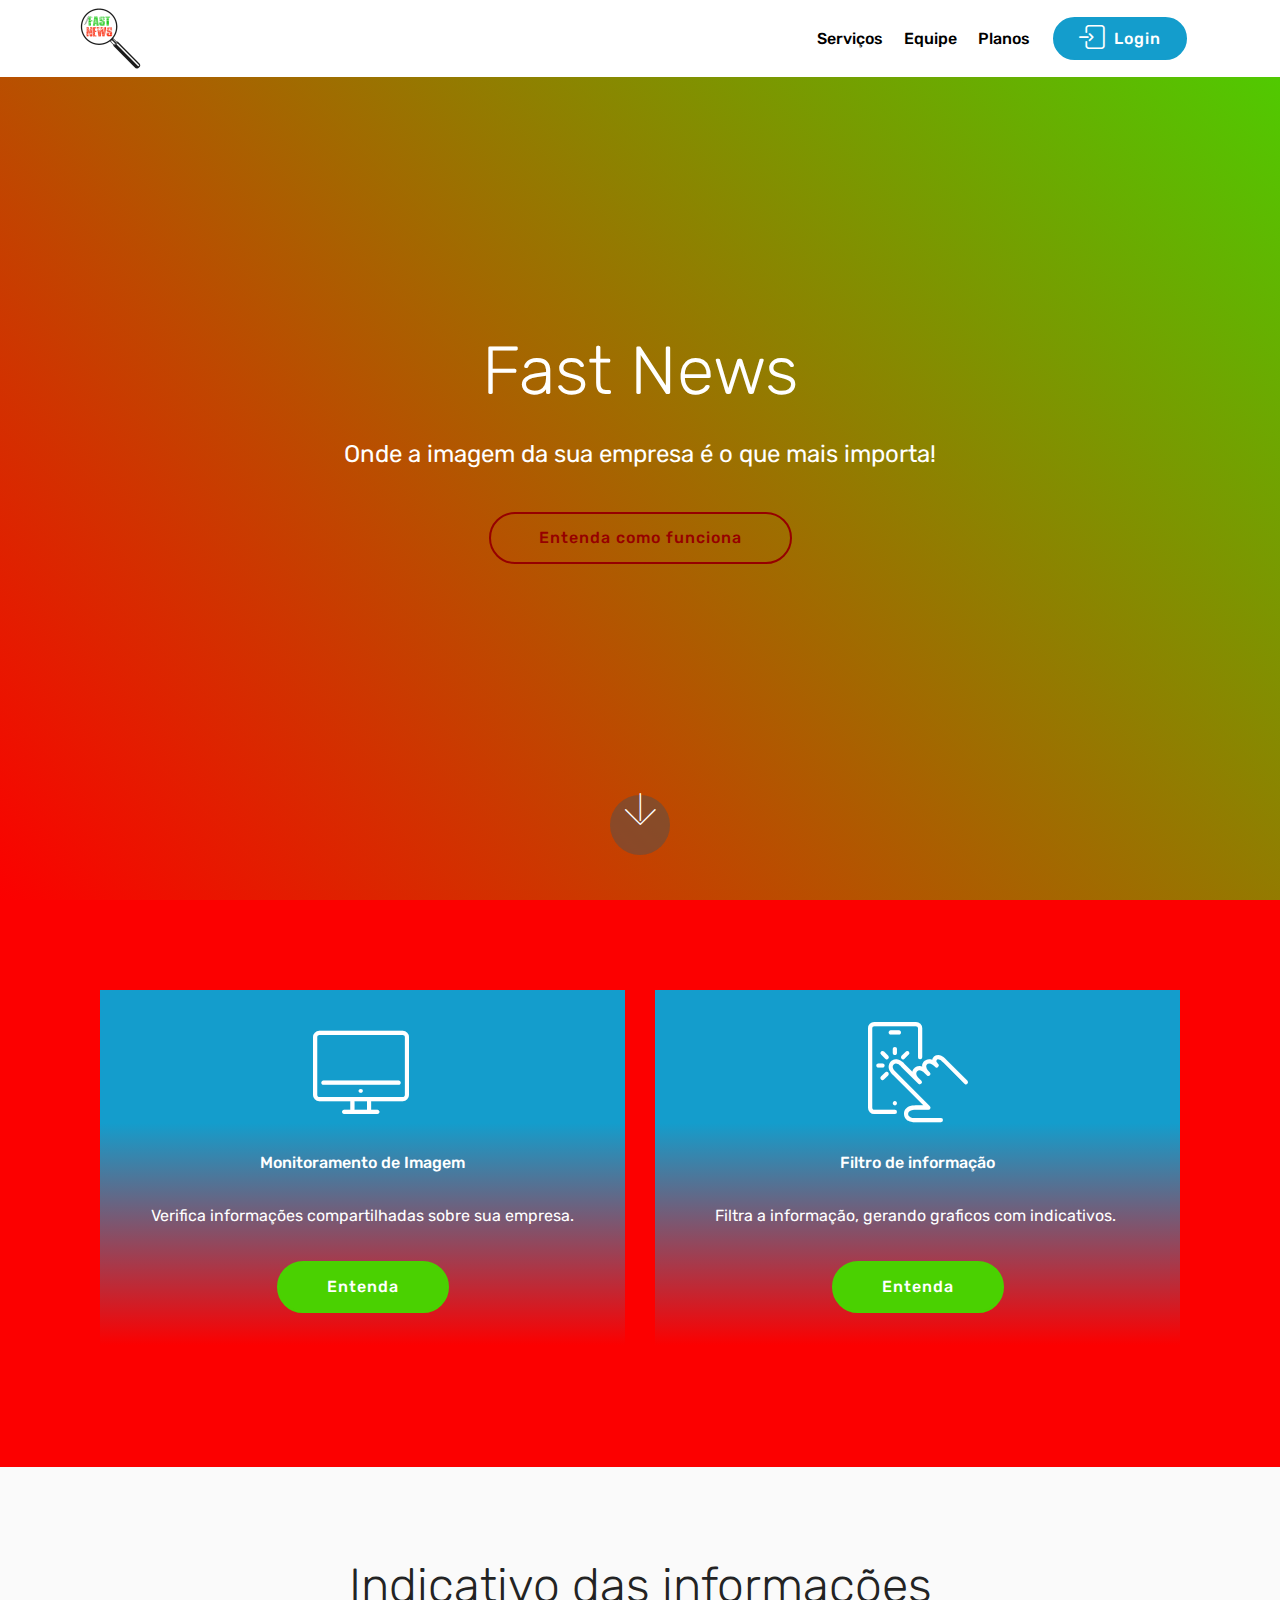
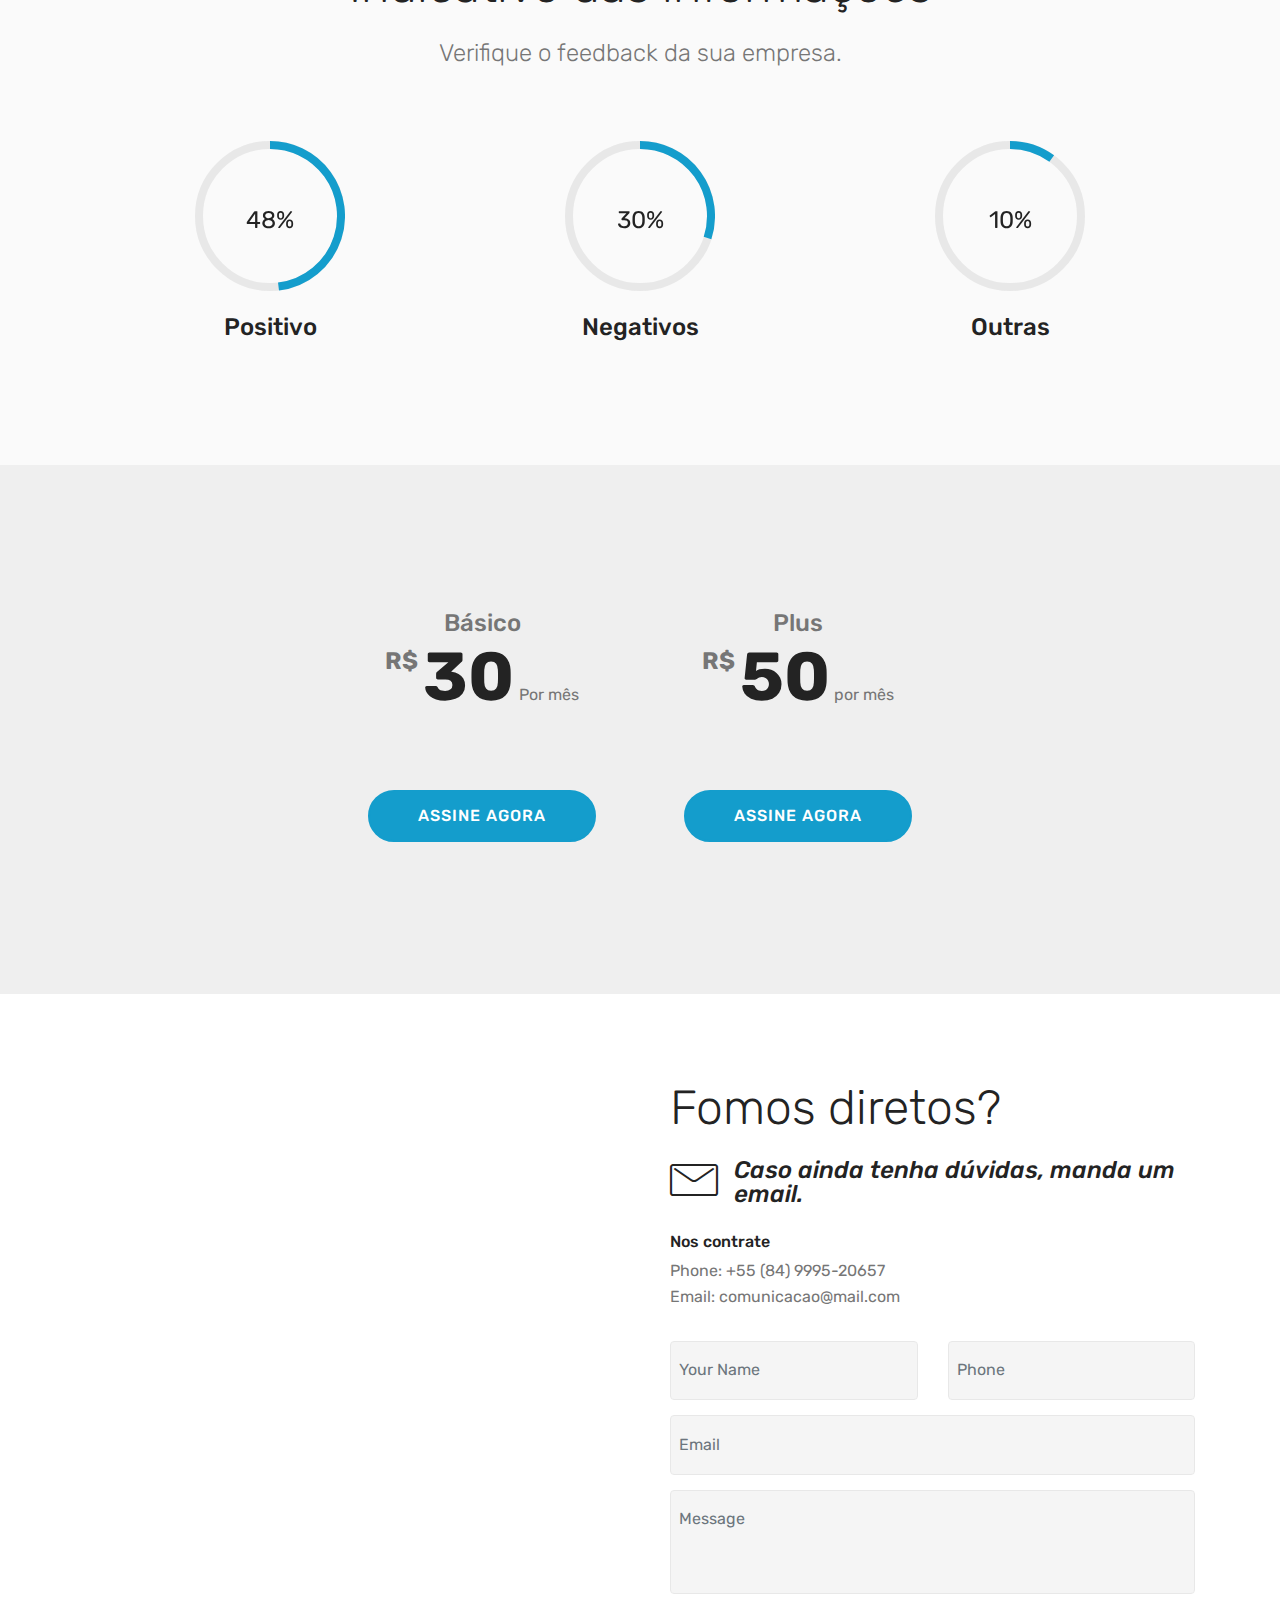
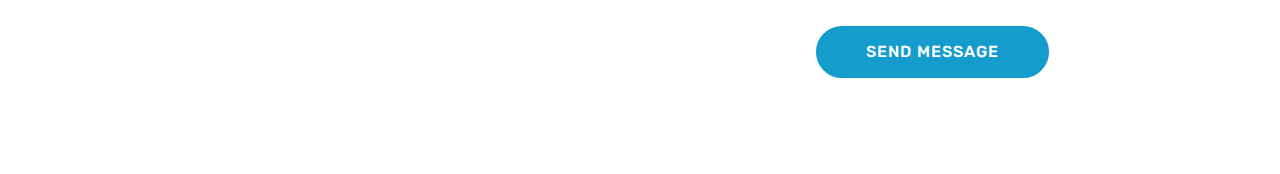
==== commit 7e251f38: "create github pages" ====
--- a/index.html
+++ b/index.html
@@ -53,15 +53,15 @@
                         Serviços</a>
                 </li>
                 <li class="nav-item">
-                    <a class="nav-link link text-black display-4" href="https://mobirise.com">Equipe</a>
-                </li><li class="nav-item"><a class="nav-link link text-black display-4" href="https://mobirise.com">Planos</a></li></ul>
+                    <a class="nav-link link text-black display-4" href="mailto:rentakelly@hotmail.com">Equipe</a>
+                </li><li class="nav-item"><a class="nav-link link text-black display-4" href="index.html#pricing-tables2-o">Planos</a></li></ul>
             <div class="navbar-buttons mbr-section-btn"><a class="btn btn-sm btn-primary display-4" href="page2.html"><span class="mbrib-login mbr-iconfont mbr-iconfont-btn"></span>
                     Login</a></div>
         </div>
     </nav>
 </section>
 
-<section class="engine"><a href="https://mobirise.me/t">free amp template</a></section><section class="header5 cid-rvyQSeXE10 mbr-fullscreen" id="header5-9">
+<section class="engine"><a href="https://mobirise.me/o">free one page web templates</a></section><section class="header5 cid-rvyQSeXE10 mbr-fullscreen" id="header5-9">
 
     
 
@@ -72,7 +72,7 @@
                 <h1 class="mbr-section-title align-center pb-3 mbr-fonts-style display-1">
                     Fast News</h1>
                 <p class="mbr-text align-center display-5 pb-3 mbr-fonts-style">Onde a imagem da sua empresa é o que mais importa!</p>
-                <div class="mbr-section-btn align-center"><a class="btn btn-md btn-success-outline display-4" href="https://mobirise.com">Entenda como funciona</a></div>
+                <div class="mbr-section-btn align-center"><a class="btn btn-md btn-success-outline display-4" href="mailto:rentakelly@gmail.com">Entenda como funciona</a></div>
             </div>
         </div>
     </div>
@@ -201,7 +201,7 @@
                             <li class="list-group-item"><br></li>
                         </ul>
                     </div>
-                    <div class="mbr-section-btn text-center py-4 pb-5"><a href="https://mobirise.com" class="btn btn-primary display-4">ASSINE AGORA</a></div>
+                    <div class="mbr-section-btn text-center py-4 pb-5"><a href="mailto:rentakelly@gmail.com" class="btn btn-primary display-4">ASSINE AGORA</a></div>
                 </div>
             </div>
 
@@ -222,7 +222,7 @@
                             <li class="list-group-item"><br></li>
                         </ul>
                     </div>
-                    <div class="mbr-section-btn text-center py-4 pb-5"><a href="https://mobirise.com" class="btn btn-primary display-4">ASSINE AGORA</a></div>
+                    <div class="mbr-section-btn text-center py-4 pb-5"><a href="mailto:rentakelly@gmail.com" class="btn btn-primary display-4">ASSINE AGORA</a></div>
                 </div>
             </div>
 
@@ -242,7 +242,7 @@
     <div class="container">
         <div class="row">
             <div class="col-md-6">
-                <div class="google-map"><iframe frameborder="0" style="border:0" src="https://www.google.com/maps/embed/v1/place?key=AIzaSyA0Dx_boXQiwvdz8sJHoYeZNVTdoWONYkU&amp;q=place_id:ChIJn6wOs6lZwokRLKy1iqRcoKw" allowfullscreen=""></iframe></div>
+                <div class="google-map"><iframe frameborder="0" style="border:0" src="https://www.google.com/maps/embed/v1/place?key=AIzaSyA0Dx_boXQiwvdz8sJHoYeZNVTdoWONYkU&amp;q=place_id:ChIJjcY7r4v_sgcRb1otn945dCs" allowfullscreen=""></iframe></div>
             </div>
             <div class="col-md-6">
                 <h2 class="pb-3 align-left mbr-fonts-style display-2">Fomos diretos?</h2>
@@ -265,7 +265,7 @@
                     <div data-form-alert="" hidden="">
                         Thanks for filling out the form!
                     </div>
-                    <form class="block mbr-form" action="https://mobirise.com/" method="post" data-form-title="Mobirise Form"><input type="hidden" name="email" data-form-email="true" value="7XKiMMpXlpI8r9iSjfx5j03VUP4z5zx4WGXvn+EgsCKGvr4nBtjDeHppDe7qPMsvtSfUFv7aDuS1c4GFySQS6CIJ7yRPTfT+sizSH+1KPOCTevb4cJmLQtVgHOD85yC5" data-form-field="Email">
+                    <form class="block mbr-form" action="https://mobirise.com/" method="post" data-form-title="Mobirise Form"><input type="hidden" name="email" data-form-email="true" value="6Y3HEFj+SAYEiKaQKzHtQSgv9sXXeL23w602u1BI1LaqSjgIdVl+M6c63pYe0MsZbkDH3a6lL6KbsM2tdP1JEkptH1oLwda4KwXIhiUSwPUn60jA3PLPmtJSvQcTEMuy" data-form-field="Email">
                         <div class="row">
                             <div class="col-md-6 multi-horizontal" data-for="name">
                                 <input type="text" class="form-control input" name="name" data-form-field="Name" placeholder="Your Name" required="" id="name-form4-7">
@@ -279,9 +279,7 @@
                             <div class="col-md-12" data-for="message">
                                 <textarea class="form-control input" name="message" rows="3" data-form-field="Message" placeholder="Message" style="resize:none" id="message-form4-7"></textarea>
                             </div>
-                            <div class="input-group-btn col-md-12" style="margin-top: 10px;">
-                                <button href="" type="submit" class="btn btn-primary btn-form display-4">SEND MESSAGE</button>
-                            </div>
+                            <div class="input-group-btn col-md-12" style="margin-top: 10px;"><button href="" type="submit" class="btn btn-primary btn-form display-4">SEND MESSAGE</button></div>
                         </div>
                     </form>
                 </div>
